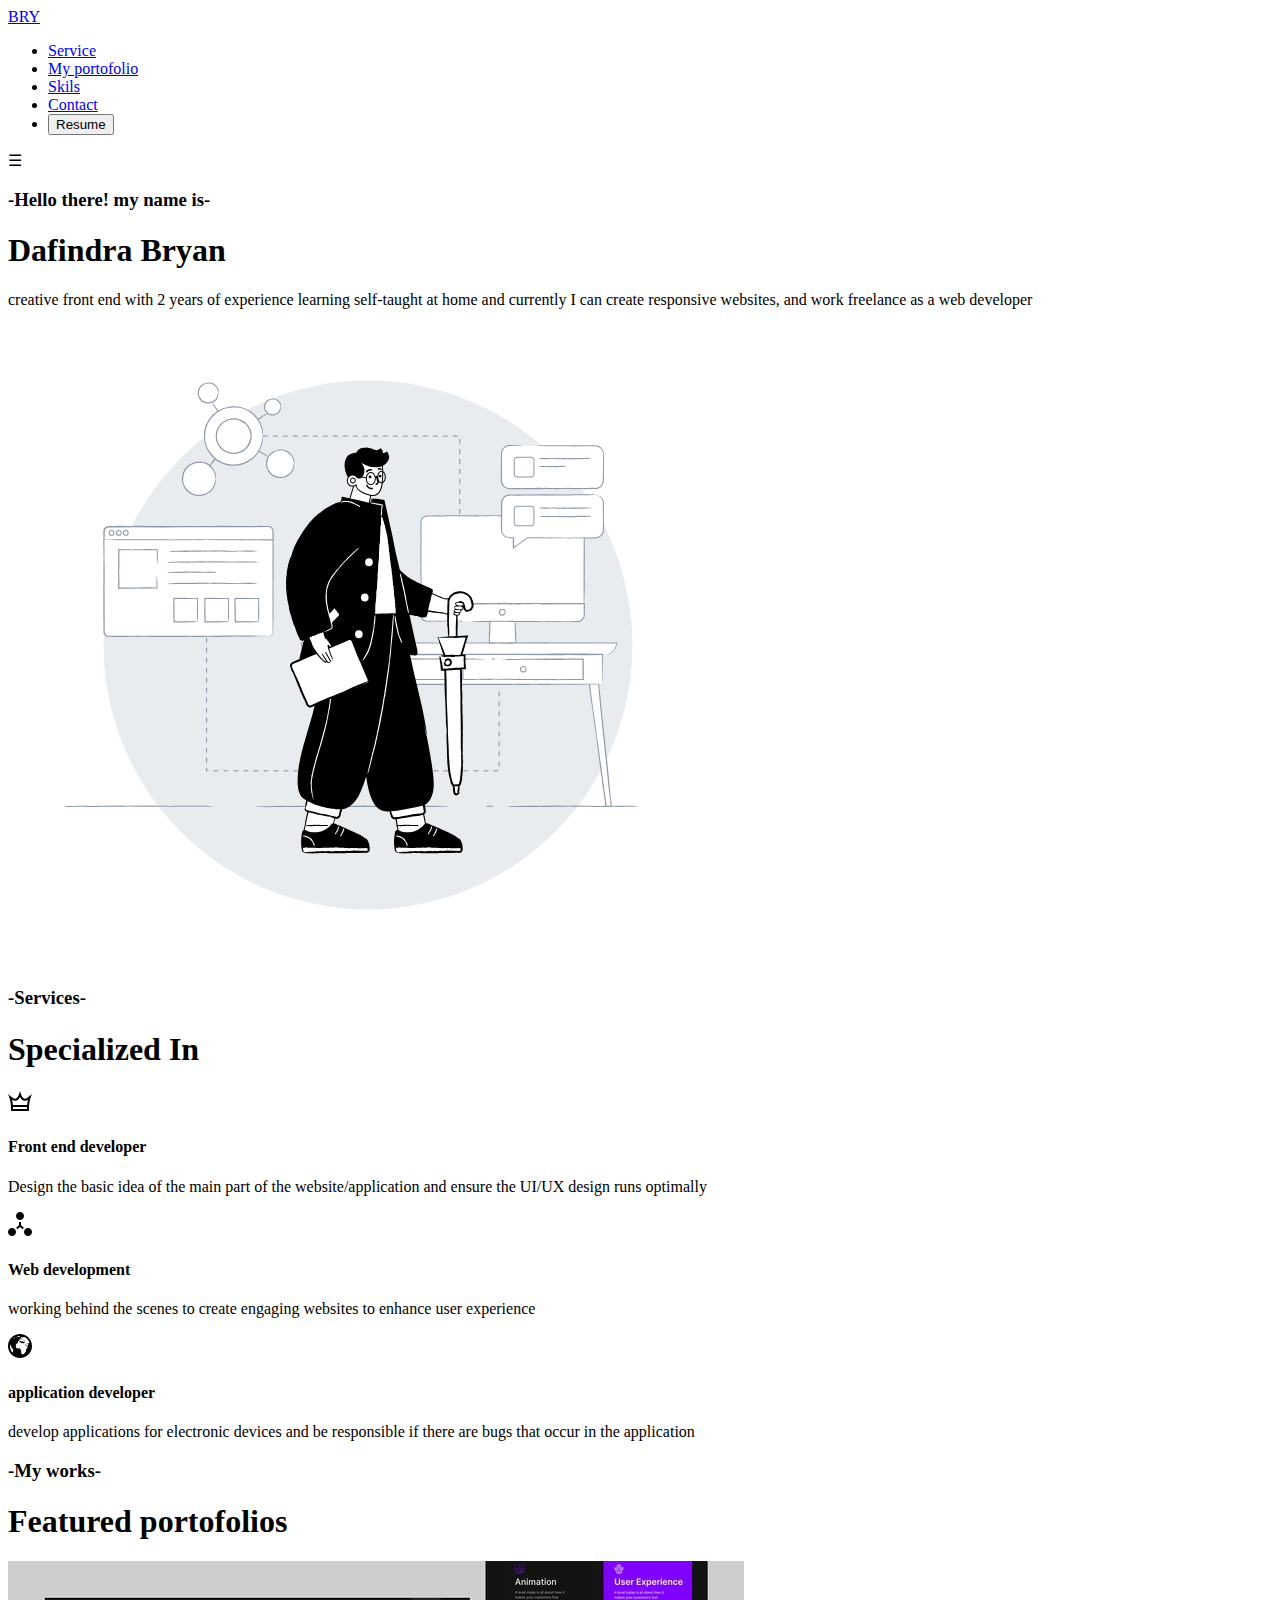
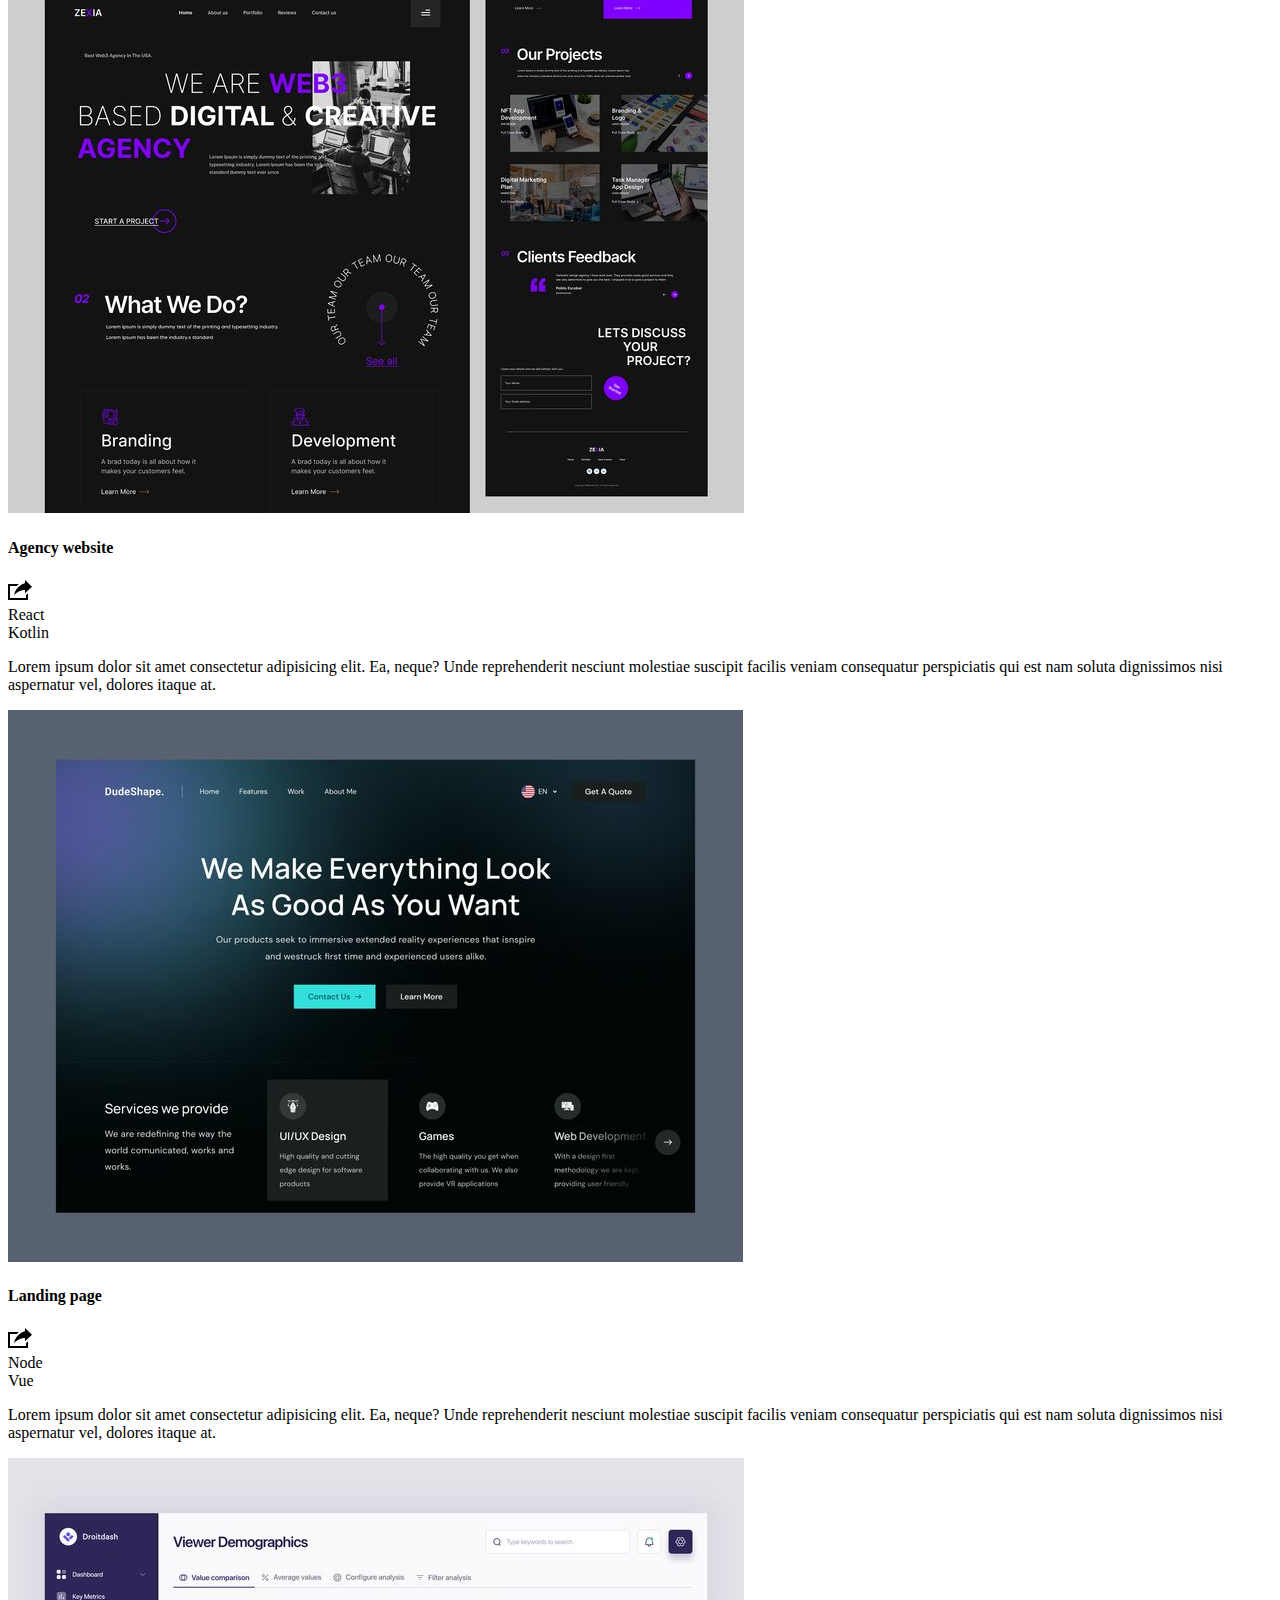
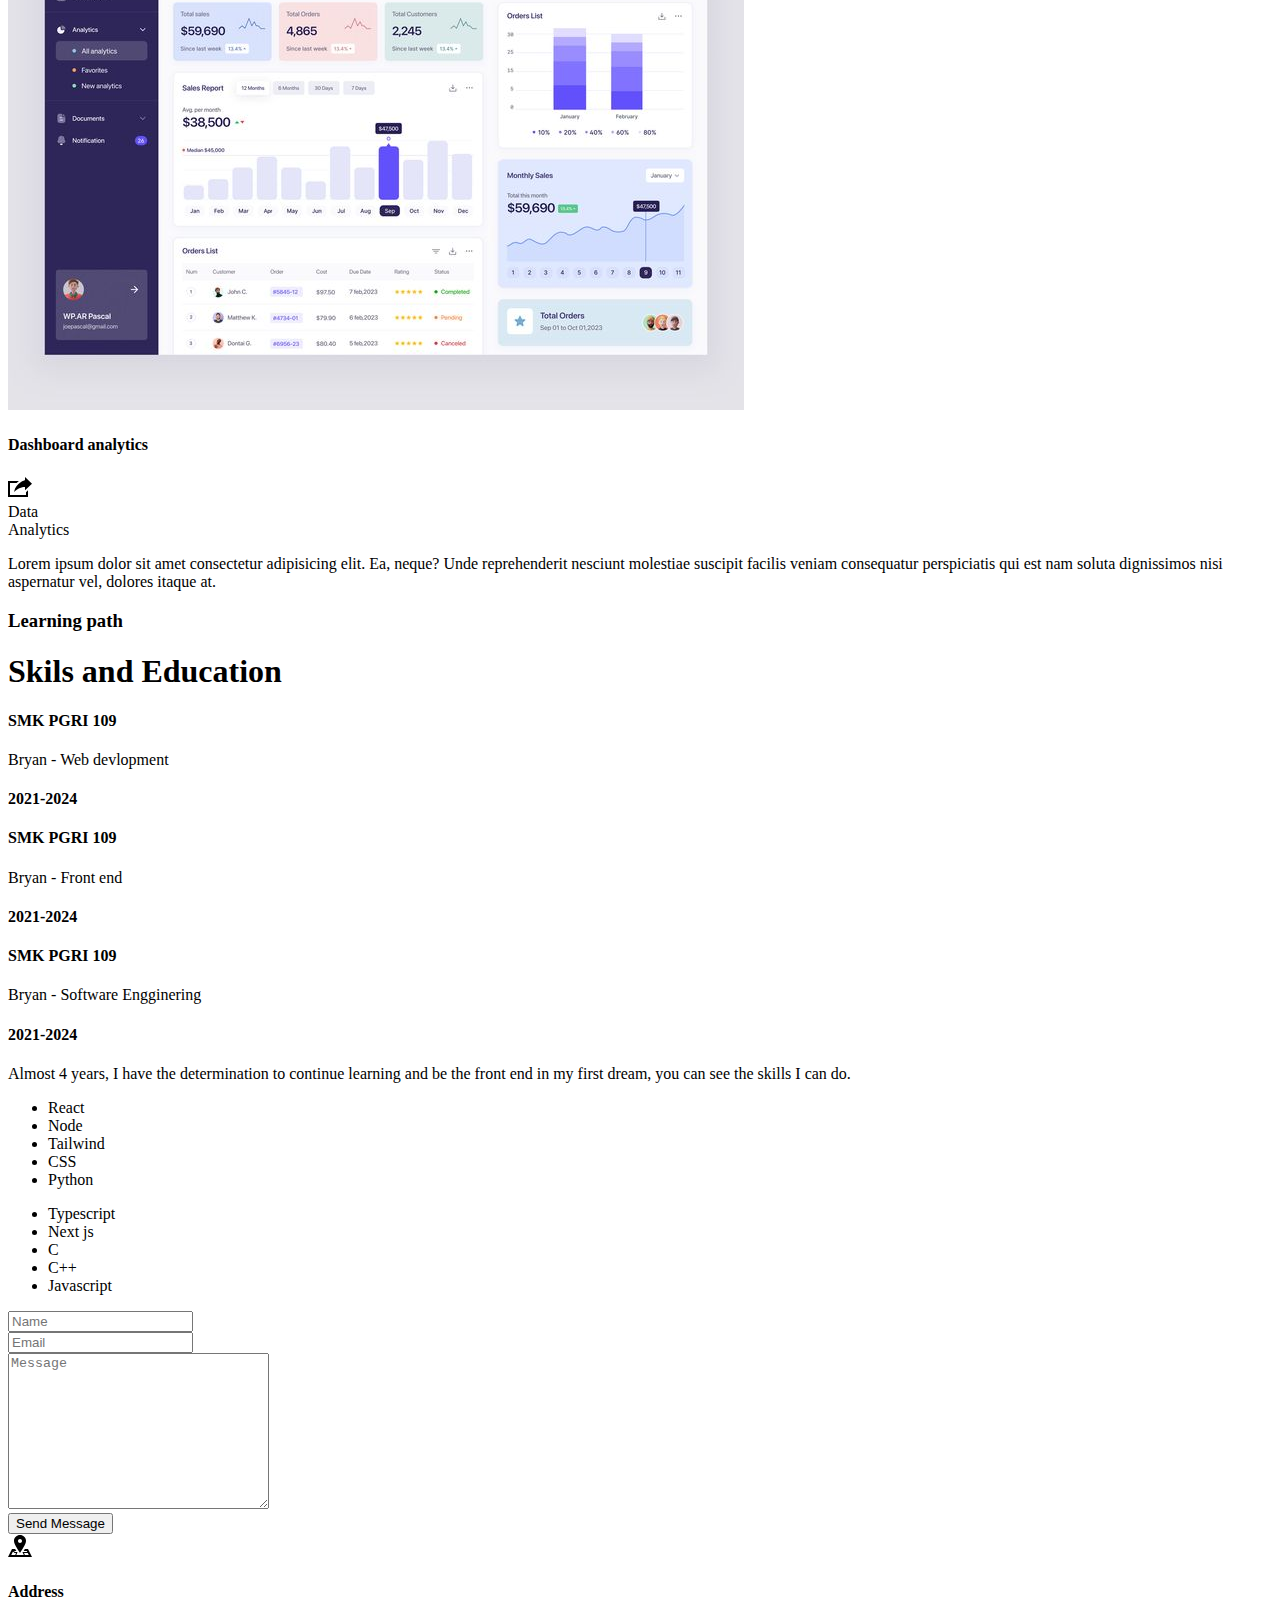
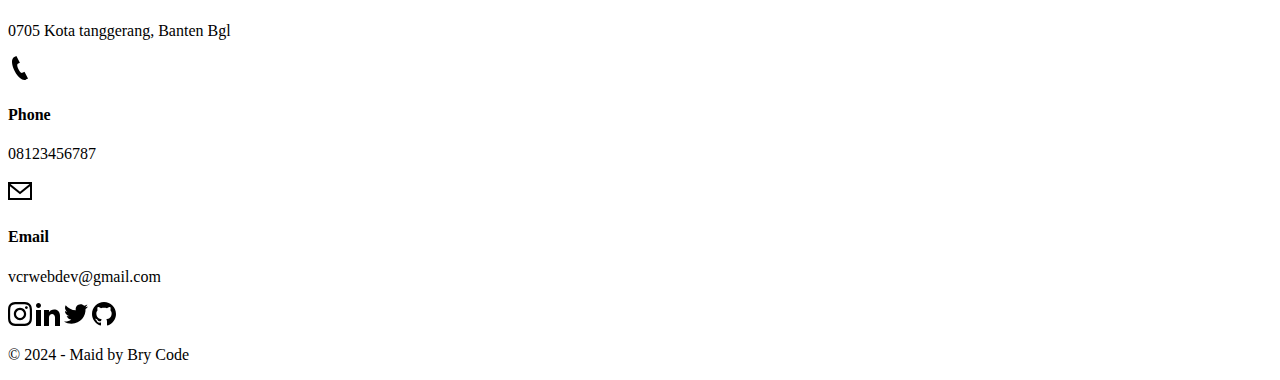
==== index.html @ 1ed0a65a "first commit" ====
<!DOCTYPE html>
<html lang="en">
<head>
    <meta charset="UTF-8">
    <meta name="viewport" content="width=device-width, initial-scale=1.0">
    <link rel="stylesheet" href="styles/style.css" />
    <link rel="stylesheet" href="styles/responsive.css" />
    <title>Bryan - Web developer</title>
</head>
<body>
    <!-- header -->
        <header>
            <div class="main-container">
                <div class="nav">
                    <div class="logo">
                        <a href="/">BRY</a>
                    </div>
                    <nav>
                        <ul>
                            <li><a href="#services">Service</a></li>
                            <li><a href="#portofolios">My portofolio</a></li>
                            <li><a href="#skils">Skils</a></li>
                            <li><a href="#contact">Contact</a></li>
                            <li><a href="/resume.pdf" target="_blank">
                                <button class="btn">
                                    Resume
                                </button>
                            </a></li>
                        </ul>
                    </nav>
                    <div class="burger">
                        <div>
                            &#9776;
                        </div>
                    </div>
                </div>
                <section id="hero">
                    <div class="hero-left">
                        <h3 class="pre-title">-Hello there! my name is-</h3>
                        <h1 class="hero-name">Dafindra <span>Bryan</span></h1>
                        <p>
                         creative front end with 2 years of experience learning self-taught at home and currently I can create responsive websites, and work freelance as a web developer
                        </p>
                    </div>
                    <div class="hero-right">
                        <img src="/Portoasett/hero.svg" alt="person standing"/>
                    </div>
                </section>
            </div>
        </header>
    <!-- end header -->

    <section id="services">
        <div class="services main-container">
            <h3 class="pre-title">-Services-</h3>
            <h1 class="section-title services-title">Specialized In</h1>
            <div class="grid-3">
                <!-- services -->
                <div class="service desig">
                    <div class="service-icon">
                        <svg xmlns="http://www.w3.org/2000/svg" width="24" height="24" viewBox="0 0 24 24"><path d="M24 5c-3.923 3.265-5.623 4.716-7.15 4.716-2.44 0-3.681-3.675-4.85-7.716-1.165 4.028-2.41 7.715-4.853 7.715-1.513 0-3.168-1.404-7.147-4.715 3.321 7.018 3 14.292 3 17h18c0-1.718-.478-9.65 3-17zm-16.853 6.715c2.295 0 3.787-1.64 4.853-3.761 1.064 2.122 2.556 3.762 4.85 3.762 1.121 0 2.188-.43 3.126-1.042-.432 1.907-.68 3.72-.82 5.326h-14.322c-.138-1.617-.38-3.423-.808-5.324.927.607 2 1.039 3.121 1.039zm-2.14 8.285c-.003-.593-.016-1.267-.047-2h14.065c-.032.745-.046 1.422-.047 2h-13.971z"/></svg>
                    </div>
                    <h4>Front end developer</h4>
                    <p>Design the basic idea of ​​the main part of the website/application and ensure the UI/UX design runs optimally</p>
                </div>
                <div class="grid-3">
                    <!-- services -->
                    <div class="service besig">
                        <div class="service-icon">
                            <svg xmlns="http://www.w3.org/2000/svg" width="24" height="24" viewBox="0 0 24 24"><path d="M24 20c0 2.209-1.791 4-4 4s-4-1.791-4-4 1.791-4 4-4 4 1.791 4 4zm-20-4c-2.209 0-4 1.791-4 4s1.791 4 4 4 4-1.791 4-4-1.791-4-4-4zm8-16c-2.209 0-4 1.791-4 4s1.791 4 4 4 4-1.791 4-4-1.791-4-4-4zm3.873 15.655l-2.873-2.404v-3.341c-.326.055-.658.09-1 .09s-.674-.035-1-.09v3.341l-2.873 2.404c.484.46.892 1 1.201 1.598l2.672-2.253 2.672 2.253c.309-.598.717-1.137 1.201-1.598z"/></svg>
                        </div>
                        <h4>Web development</h4>
                        <p>working behind the scenes to create engaging websites to enhance user experience</p>
                    </div>
                    <div class="grid-3">
                        <!-- services -->
                        <div class="service vesig">
                            <div class="service-icon">
                               <svg xmlns="http://www.w3.org/2000/svg" width="24" height="24" viewBox="0 0 24 24"><path d="M12 0c-6.627 0-12 5.373-12 12s5.373 12 12 12 12-5.373 12-12-5.373-12-12-12zm9.567 9.098c-.059-.058-.127-.108-.206-.138-.258-.101-1.35.603-1.515.256-.108-.231-.327.148-.578.008-.121-.067-.459-.52-.611-.465-.312.112.479.974.694 1.087.203-.154.86-.469 1.002-.039.271.812-.745 1.702-1.264 2.171-.775.702-.63-.454-1.159-.86-.277-.213-.274-.667-.555-.824-.125-.071-.7-.732-.694-.821l-.017.167c-.095.072-.297-.27-.319-.325 0 .298.485.772.646 1.011.273.409.42 1.005.756 1.339.179.18.866.923 1.045.908l.921-.437c.649.154-1.531 3.237-1.738 3.619-.171.321.139 1.112.114 1.49-.029.437-.374.579-.7.817-.35.255-.268.752-.562.934-.521.321-.897 1.366-1.639 1.361-.219-.001-1.151.364-1.273.007-.095-.258-.223-.455-.356-.71-.131-.25-.015-.51-.175-.731-.11-.154-.479-.502-.513-.684-.002-.157.118-.632.283-.715.231-.118.044-.462.016-.663-.048-.357-.27-.652-.535-.859-.393-.302-.189-.542-.098-.974 0-.206-.126-.476-.402-.396-.57.166-.396-.445-.812-.417-.299.021-.543.211-.821.295-.349.104-.707-.083-1.053-.126-1.421-.179-1.885-1.804-1.514-2.976.037-.192-.115-.547-.048-.696.159-.352.485-.752.768-1.021.16-.152.365-.113.553-.231.29-.182.294-.558.578-.789.404-.328.956-.321 1.482-.392.281-.037 1.35-.268 1.518-.06 0 .039.193.611-.019.578.438.023 1.061.756 1.476.585.213-.089.135-.744.573-.427.265.19 1.45.275 1.696.07.152-.125.236-.939.053-1.031.117.116-.618.125-.686.099-.122-.044-.235.115-.43.025.117.055-.651-.358-.22-.674-.181.132-.349-.037-.544.109-.135.109.062.181-.13.277-.305.155-.535-.53-.649-.607-.118-.077-1.024-.713-.777-.298l.797.793c-.04.026-.209-.289-.209-.059.053-.136.02.585-.105.35-.056-.09.091-.14.006-.271 0-.085-.23-.169-.275-.228-.126-.157-.462-.502-.644-.585-.05-.024-.771.088-.832.111-.071.099-.131.203-.181.314-.149.055-.29.127-.423.216l-.159.356c-.068.061-.772.294-.776.303.03-.076-.492-.172-.457-.324.038-.167.215-.687.169-.877-.048-.199 1.085.287 1.158-.238.029-.227.047-.492-.316-.531.069.008.702-.249.807-.364.148-.169.486-.447.731-.447.286 0 .225-.417.356-.622.133.053-.071.38.088.512-.01-.104.45.057.494.033.105-.056.691-.023.601-.299-.101-.28.052-.197.183-.255-.02.008.248-.458.363-.456-.104-.089-.398.112-.516.103-.308-.024-.177-.525-.061-.672.09-.116-.246-.258-.25-.036-.006.332-.314.633-.243 1.075.109.666-.743-.161-.816-.115-.283.172-.515-.216-.368-.449.149-.238.51-.226.659-.48.104-.179.227-.389.388-.524.541-.454.689-.091 1.229-.042.526.048.178.125.105.327-.07.192.289.261.413.1.071-.092.232-.326.301-.499.07-.175.578-.2.527-.365 2.72 1.148 4.827 3.465 5.694 6.318zm-11.113-3.779l.068-.087.073-.019c.042-.034.086-.118.151-.104.043.009.146.095.111.148-.037.054-.066-.049-.081.101-.018.169-.188.167-.313.222-.087.037-.175-.018-.09-.104l.088-.108-.007-.049zm.442.245c.046-.045.138-.008.151-.094.014-.084.078-.178-.008-.335-.022-.042.116-.082.051-.137l-.109.032s.155-.668.364-.366l-.089.103c.135.134.172.47.215.687.127.066.324.078.098.192.117-.02-.618.314-.715.178-.072-.083.317-.139.307-.173-.004-.011-.317-.02-.265-.087zm1.43-3.547l-.356.326c-.36.298-1.28.883-1.793.705-.524-.18-1.647.667-1.826.673-.067.003.002-.641.36-.689-.141.021.993-.575 1.185-.805.678-.146 1.381-.227 2.104-.227l.326.017zm-5.086 1.19c.07.082.278.092-.026.288-.183.11-.377.809-.548.809-.51.223-.542-.439-1.109.413-.078.115-.395.158-.644.236.685-.688 1.468-1.279 2.327-1.746zm-5.24 8.793c0-.541.055-1.068.139-1.586l.292.185c.113.135.113.719.169.911.139.482.484.751.748 1.19.155.261.414.923.332 1.197.109-.179 1.081.824 1.259 1.033.418.492.74 1.088.061 1.574-.219.158.334 1.14.049 1.382l-.365.094c-.225.138-.235.397-.166.631-1.562-1.765-2.518-4.076-2.518-6.611zm14.347-5.823c.083-.01-.107.167-.107.167.033.256.222.396.581.527.437.157.038.455-.213.385-.139-.039-.854-.255-.879.025 0 .167-.679.001-.573-.175.073-.119.05-.387.186-.562.193-.255.38-.116.386.032-.001.394.398-.373.619-.399z"/></svg>
                            </div>
                            <h4>application developer</h4>
                            <p>develop applications for electronic devices and be responsible if there are bugs that occur in the application</p>
                        </div>
                    </div>
                </div>
            </div>
        </div>  
        </div>
    </section>
    <!-- end of service -->
    <!-- portofolio -->
            <section id="portofolios">
                <div class="portofolios main-container">
                    <h3 class="pre-title">-My works-</h3>
                    <h1 class="section-title">Featured portofolios</h1>

                    <div class="grid-3">
                        <!-- porto1 -->
                        <div class="portofolio">
                            <div class="portofolio-cover">
                                <img src="/Portoasett/Web3 Digital Agency.jpeg" alt="portofolio1">
                            </div>

                            <div class="portofolio-info">
                                <div class="portofolio-title">
                                    <h4>Agency website</h4>
                                    <a href="/" class="portofolio-link"><svg xmlns="http://www.w3.org/2000/svg" width="24" height="24" viewBox="0 0 24 24"><path d="M6 17c2.269-9.881 11-11.667 11-11.667v-3.333l7 6.637-7 6.696v-3.333s-6.17-.171-11 5zm12 .145v2.855h-16v-12h6.598c.768-.787 1.561-1.449 2.339-2h-10.937v16h20v-6.769l-2 1.914z"/></svg></a>
                                </div>
                                <div class="portofolio-tags">
                                    <div>React</div>
                                    <div>Kotlin</div>
                                </div>
                                <p>
                                    Lorem ipsum dolor sit amet consectetur adipisicing elit. Ea, neque? Unde reprehenderit nesciunt molestiae suscipit facilis veniam consequatur perspiciatis qui est nam soluta dignissimos nisi aspernatur vel, dolores itaque at.
                                </p>
                            </div>
                        </div>
                        <!-- porto2 -->
                        <div class="portofolio">
                            <div class="portofolio-cover">
                                <img src="/Portoasett/Agency Portfolio Landing Page Concept.jpeg" alt="portofolio2">
                            </div>

                            <div class="portofolio-info">
                                <div class="portofolio-title">
                                    <h4>Landing page</h4>
                                    <a href="/" class="portofolio-link"><svg xmlns="http://www.w3.org/2000/svg" width="24" height="24" viewBox="0 0 24 24"><path d="M6 17c2.269-9.881 11-11.667 11-11.667v-3.333l7 6.637-7 6.696v-3.333s-6.17-.171-11 5zm12 .145v2.855h-16v-12h6.598c.768-.787 1.561-1.449 2.339-2h-10.937v16h20v-6.769l-2 1.914z"/></svg></a>
                                </div>
                                <div class="portofolio-tags">
                                    <div>Node</div>
                                    <div>Vue</div>
                                </div>
                                <p>
                                    Lorem ipsum dolor sit amet consectetur adipisicing elit. Ea, neque? Unde reprehenderit nesciunt molestiae suscipit facilis veniam consequatur perspiciatis qui est nam soluta dignissimos nisi aspernatur vel, dolores itaque at.
                                </p>
                            </div>
                        </div>
                        <!-- porto3 -->
                        <div class="portofolio">
                            <div class="portofolio-cover">
                                <img src="/Portoasett/Data Analysis Dashboard Design.jpeg" alt="portofolio3">
                            </div>

                            <div class="portofolio-info">
                                <div class="portofolio-title">
                                    <h4>Dashboard analytics</h4>
                                    <a href="/" class="portofolio-link"><svg xmlns="http://www.w3.org/2000/svg" width="24" height="24" viewBox="0 0 24 24"><path d="M6 17c2.269-9.881 11-11.667 11-11.667v-3.333l7 6.637-7 6.696v-3.333s-6.17-.171-11 5zm12 .145v2.855h-16v-12h6.598c.768-.787 1.561-1.449 2.339-2h-10.937v16h20v-6.769l-2 1.914z"/></svg></a>
                                </div>
                                <div class="portofolio-tags">
                                    <div>Data</div>
                                    <div>Analytics</div>
                                </div>
                                <p>
                                    Lorem ipsum dolor sit amet consectetur adipisicing elit. Ea, neque? Unde reprehenderit nesciunt molestiae suscipit facilis veniam consequatur perspiciatis qui est nam soluta dignissimos nisi aspernatur vel, dolores itaque at.
                                </p>
                            </div>
                        </div>
                    </div>
                </div>
            </section>
    <!-- end of portofolio -->

    <!-- skills and educ -->
            <section id="skils">
                <div class="skils main-container">
                    <h3 class="pre-title">
                        Learning path
                    </h3>
                    <h1 class="section-title">Skils and Education</h1>

                    <div class="skils-grid">
                        <div class="skils-left">
                            <div class="education">
                                <div class="line">
                                    <div></div>
                                </div>

                                <div class="education-info">
                                    <h4 class="education-title">SMK PGRI 109</h4>
                                    <p>Bryan - Web devlopment</p>
                                    <h4 class="education-years">2021-2024</h4>
                                </div>
                            </div>
                            <div class="education">
                                <div class="line">
                                    <div></div>
                                </div>

                                <div class="education-info">
                                    <h4 class="education-title">SMK PGRI 109</h4>
                                    <p>Bryan - Front end</p>
                                    <h4 class="education-years">2021-2024</h4>
                                </div>
                            </div>
                            <div class="education">
                                <div class="line">
                                    <div></div>
                                </div>

                                <div class="education-info">
                                    <h4 class="education-title">SMK PGRI 109</h4>
                                    <p>Bryan - Software Engginering</p>
                                    <h4 class="education-years">2021-2024</h4>
                                </div>
                            </div>
                        </div>
                            <div class="skils-right">
                                <p>Almost 4 years, I have the determination to continue learning and be the front end in my first dream, you can see the skills I can do.</p>
                            </div>
                            <div class="skils-list">
                                <ul>
                                    <li>React</li>
                                    <li>Node</li>
                                    <li>Tailwind</li>
                                    <li>CSS</li>
                                    <li>Python</li>
                                </ul>

                                <ul>
                                    <li>Typescript</li>
                                    <li>Next js</li>
                                    <li>C</li>
                                    <li>C++</li>
                                    <li>Javascript</li>
                                </ul>
                            </div>
                    </div> 
                </div>
            </section>
    <!-- end skils and educ -->

    <!-- Contact -->
        <section id="contact">
            <div class="contact main-container">
                <div class="contact-left">
                    <form class="contact-form" action="https://formspree.io/f/xayrkodg" method="POST">
                        <div>
                            <input type="text" placeholder="Name" name="name">
                        </div>
                        <div>
                            <input type="email" placeholder="Email" name="email">
                        </div>
                        <div>
                            <textarea name="message" id="message" placeholder="Message" cols="30" rows="10"></textarea>
                        </div>
                        <div>
                            <button class="btn-sumbit">Send Message</button>
                        </div>
                    </form>
                </div>
                <div class="contact-right">
                    <div class="contact-item">
                        <!-- CONTACT 1 -->
                        <div class="contact-item-icon">
                            <svg xmlns="http://www.w3.org/2000/svg" width="24" height="24" viewBox="0 0 24 24"><path d="M12 1c-3.148 0-6 2.553-6 5.702 0 3.148 2.602 6.907 6 12.298 3.398-5.391 6-9.15 6-12.298 0-3.149-2.851-5.702-6-5.702zm0 8c-1.105 0-2-.895-2-2s.895-2 2-2 2 .895 2 2-.895 2-2 2zm8 6h-3.135c-.385.641-.798 1.309-1.232 2h3.131l.5 1h-4.264l-.344.544-.289.456h.558l.858 2h-7.488l.858-2h.479l-.289-.456-.343-.544h-2.042l-1.011-1h2.42c-.435-.691-.848-1.359-1.232-2h-3.135l-4 8h24l-4-8zm-12.794 6h-3.97l1.764-3.528 1.516 1.528h1.549l-.859 2zm8.808-2h3.75l1 2h-3.892l-.858-2z"/></svg>
                        </div>
                        <div class="contact-item-detail">
                            <h4>Address</h4>
                            <p>0705 Kota tanggerang, Banten Bgl</p>
                        </div>
                    </div>
                    <div class="contact-item">
                        <!-- CONTACT 2 -->
                        <div class="contact-item-icon">
                            <svg xmlns="http://www.w3.org/2000/svg" width="24" height="24" viewBox="0 0 24 24"><path d="M20 22.621l-3.521-6.795c-.008.004-1.974.97-2.064 1.011-2.24 1.086-6.799-7.82-4.609-8.994l2.083-1.026-3.493-6.817-2.106 1.039c-7.202 3.755 4.233 25.982 11.6 22.615.121-.055 2.102-1.029 2.11-1.033z"/></svg>
                        </div>
                        <div class="contact-item-detail">
                            <h4>Phone</h4>
                            <p>08123456787</p>
                        </div>
                    </div>
                    <div class="contact-item">
                        <div class="contact-item-icon">
                            <!-- CONTACT 3 -->
                            <svg xmlns="http://www.w3.org/2000/svg" width="24" height="24" viewBox="0 0 24 24"><path d="M0 3v18h24v-18h-24zm21.518 2l-9.518 7.713-9.518-7.713h19.036zm-19.518 14v-11.817l10 8.104 10-8.104v11.817h-20z"/></svg>
                        </div>
                        <div class="contact-item-detail">
                            <h4>Email</h4>
                            <p>vcrwebdev@gmail.com</p>
                        </div>
                    </div>
                </div>
            </div>
        </section>
    <!-- end of contact -->

    <!-- Footer -->
    <footer>
        <div class="footer-icons">
            <a href=""><svg xmlns="http://www.w3.org/2000/svg" width="24" height="24" viewBox="0 0 24 24"><path d="M12 2.163c3.204 0 3.584.012 4.85.07 3.252.148 4.771 1.691 4.919 4.919.058 1.265.069 1.645.069 4.849 0 3.205-.012 3.584-.069 4.849-.149 3.225-1.664 4.771-4.919 4.919-1.266.058-1.644.07-4.85.07-3.204 0-3.584-.012-4.849-.07-3.26-.149-4.771-1.699-4.919-4.92-.058-1.265-.07-1.644-.07-4.849 0-3.204.013-3.583.07-4.849.149-3.227 1.664-4.771 4.919-4.919 1.266-.057 1.645-.069 4.849-.069zm0-2.163c-3.259 0-3.667.014-4.947.072-4.358.2-6.78 2.618-6.98 6.98-.059 1.281-.073 1.689-.073 4.948 0 3.259.014 3.668.072 4.948.2 4.358 2.618 6.78 6.98 6.98 1.281.058 1.689.072 4.948.072 3.259 0 3.668-.014 4.948-.072 4.354-.2 6.782-2.618 6.979-6.98.059-1.28.073-1.689.073-4.948 0-3.259-.014-3.667-.072-4.947-.196-4.354-2.617-6.78-6.979-6.98-1.281-.059-1.69-.073-4.949-.073zm0 5.838c-3.403 0-6.162 2.759-6.162 6.162s2.759 6.163 6.162 6.163 6.162-2.759 6.162-6.163c0-3.403-2.759-6.162-6.162-6.162zm0 10.162c-2.209 0-4-1.79-4-4 0-2.209 1.791-4 4-4s4 1.791 4 4c0 2.21-1.791 4-4 4zm6.406-11.845c-.796 0-1.441.645-1.441 1.44s.645 1.44 1.441 1.44c.795 0 1.439-.645 1.439-1.44s-.644-1.44-1.439-1.44z"/></svg></a>
            <a href=""><svg xmlns="http://www.w3.org/2000/svg" width="24" height="24" viewBox="0 0 24 24"><path d="M4.98 3.5c0 1.381-1.11 2.5-2.48 2.5s-2.48-1.119-2.48-2.5c0-1.38 1.11-2.5 2.48-2.5s2.48 1.12 2.48 2.5zm.02 4.5h-5v16h5v-16zm7.982 0h-4.968v16h4.969v-8.399c0-4.67 6.029-5.052 6.029 0v8.399h4.988v-10.131c0-7.88-8.922-7.593-11.018-3.714v-2.155z"/></svg></a>
            <a href=""><svg xmlns="http://www.w3.org/2000/svg" width="24" height="24" viewBox="0 0 24 24"><path d="M24 4.557c-.883.392-1.832.656-2.828.775 1.017-.609 1.798-1.574 2.165-2.724-.951.564-2.005.974-3.127 1.195-.897-.957-2.178-1.555-3.594-1.555-3.179 0-5.515 2.966-4.797 6.045-4.091-.205-7.719-2.165-10.148-5.144-1.29 2.213-.669 5.108 1.523 6.574-.806-.026-1.566-.247-2.229-.616-.054 2.281 1.581 4.415 3.949 4.89-.693.188-1.452.232-2.224.084.626 1.956 2.444 3.379 4.6 3.419-2.07 1.623-4.678 2.348-7.29 2.04 2.179 1.397 4.768 2.212 7.548 2.212 9.142 0 14.307-7.721 13.995-14.646.962-.695 1.797-1.562 2.457-2.549z"/></svg></a>
            <a href=""><svg xmlns="http://www.w3.org/2000/svg" width="24" height="24" viewBox="0 0 24 24"><path d="M12 0c-6.626 0-12 5.373-12 12 0 5.302 3.438 9.8 8.207 11.387.599.111.793-.261.793-.577v-2.234c-3.338.726-4.033-1.416-4.033-1.416-.546-1.387-1.333-1.756-1.333-1.756-1.089-.745.083-.729.083-.729 1.205.084 1.839 1.237 1.839 1.237 1.07 1.834 2.807 1.304 3.492.997.107-.775.418-1.305.762-1.604-2.665-.305-5.467-1.334-5.467-5.931 0-1.311.469-2.381 1.236-3.221-.124-.303-.535-1.524.117-3.176 0 0 1.008-.322 3.301 1.23.957-.266 1.983-.399 3.003-.404 1.02.005 2.047.138 3.006.404 2.291-1.552 3.297-1.23 3.297-1.23.653 1.653.242 2.874.118 3.176.77.84 1.235 1.911 1.235 3.221 0 4.609-2.807 5.624-5.479 5.921.43.372.823 1.102.823 2.222v3.293c0 .319.192.694.801.576 4.765-1.589 8.199-6.086 8.199-11.386 0-6.627-5.373-12-12-12z"/></svg></a>
        </div>
        <p>&#169; 2024 - Maid by Bry Code</p>
    </footer>
    <!-- end of Footer -->

    <script src="scripts/main.js"></script>
</body>
</html>
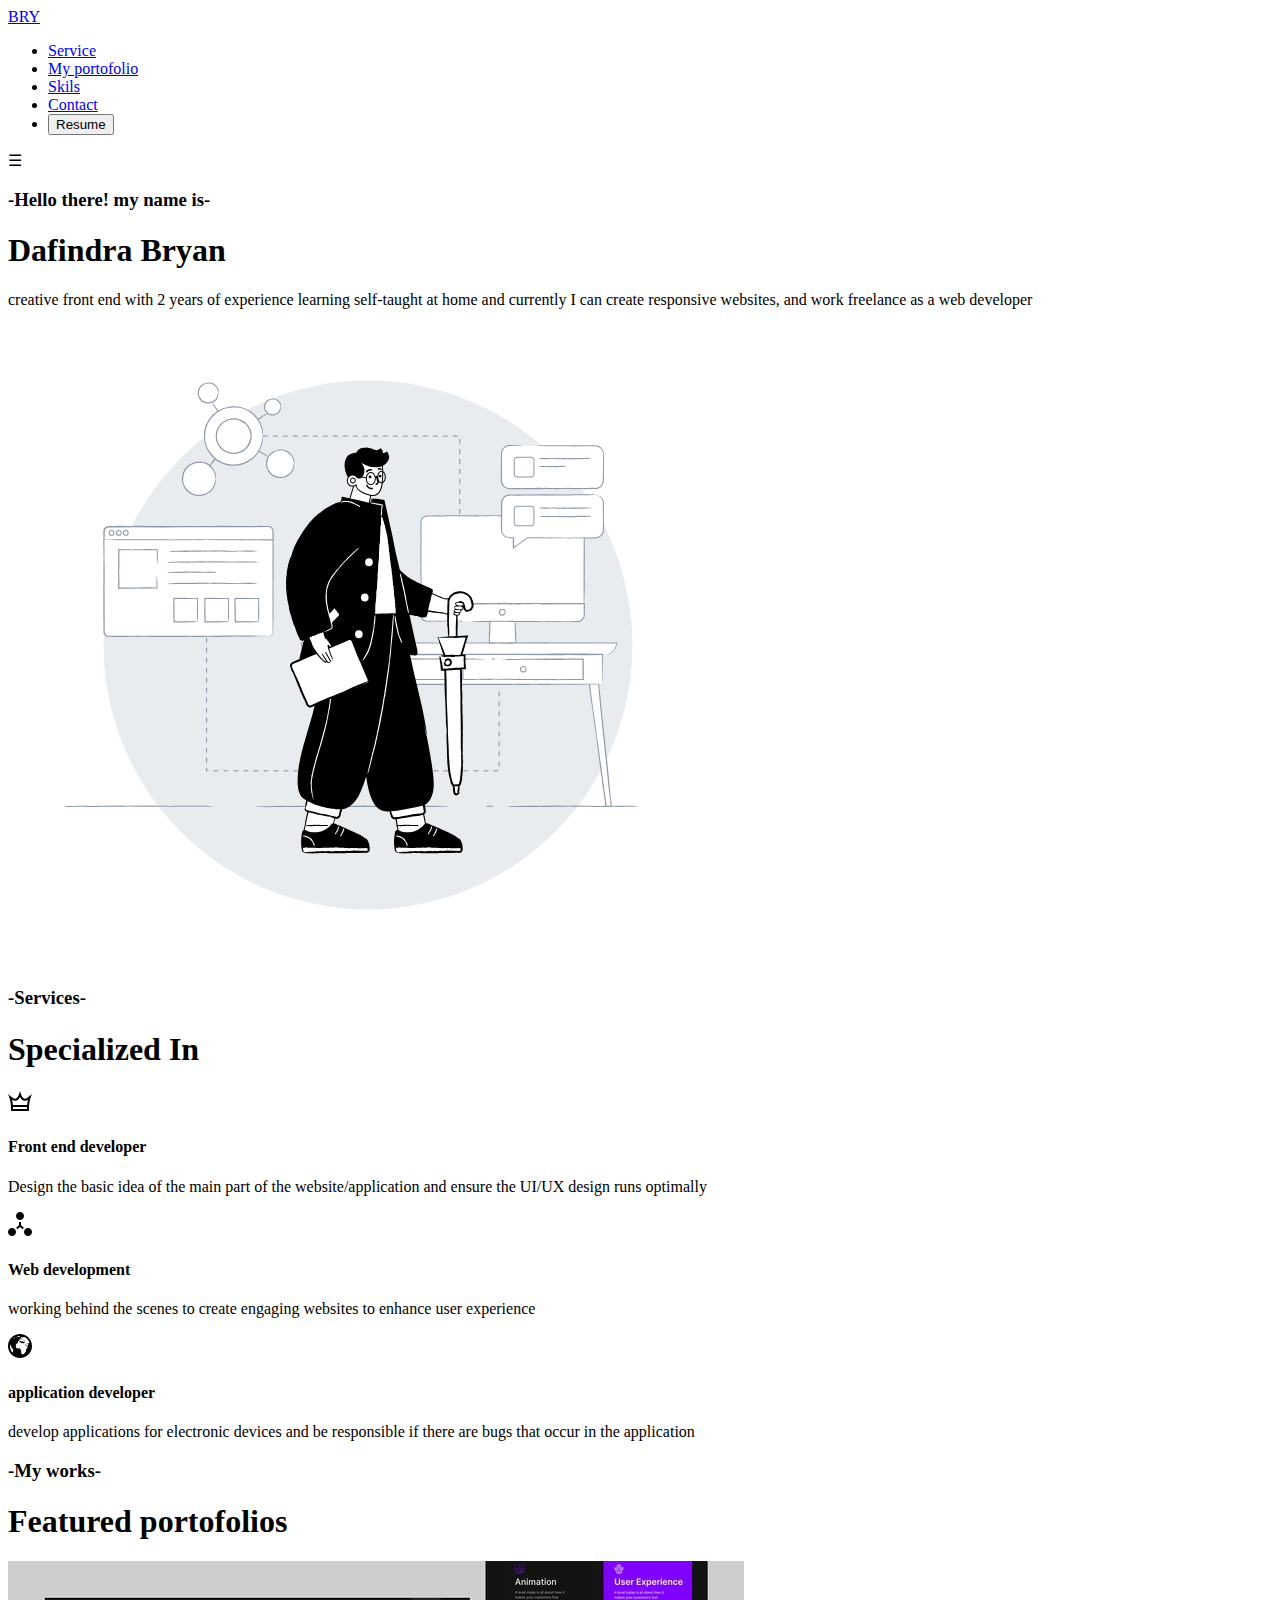
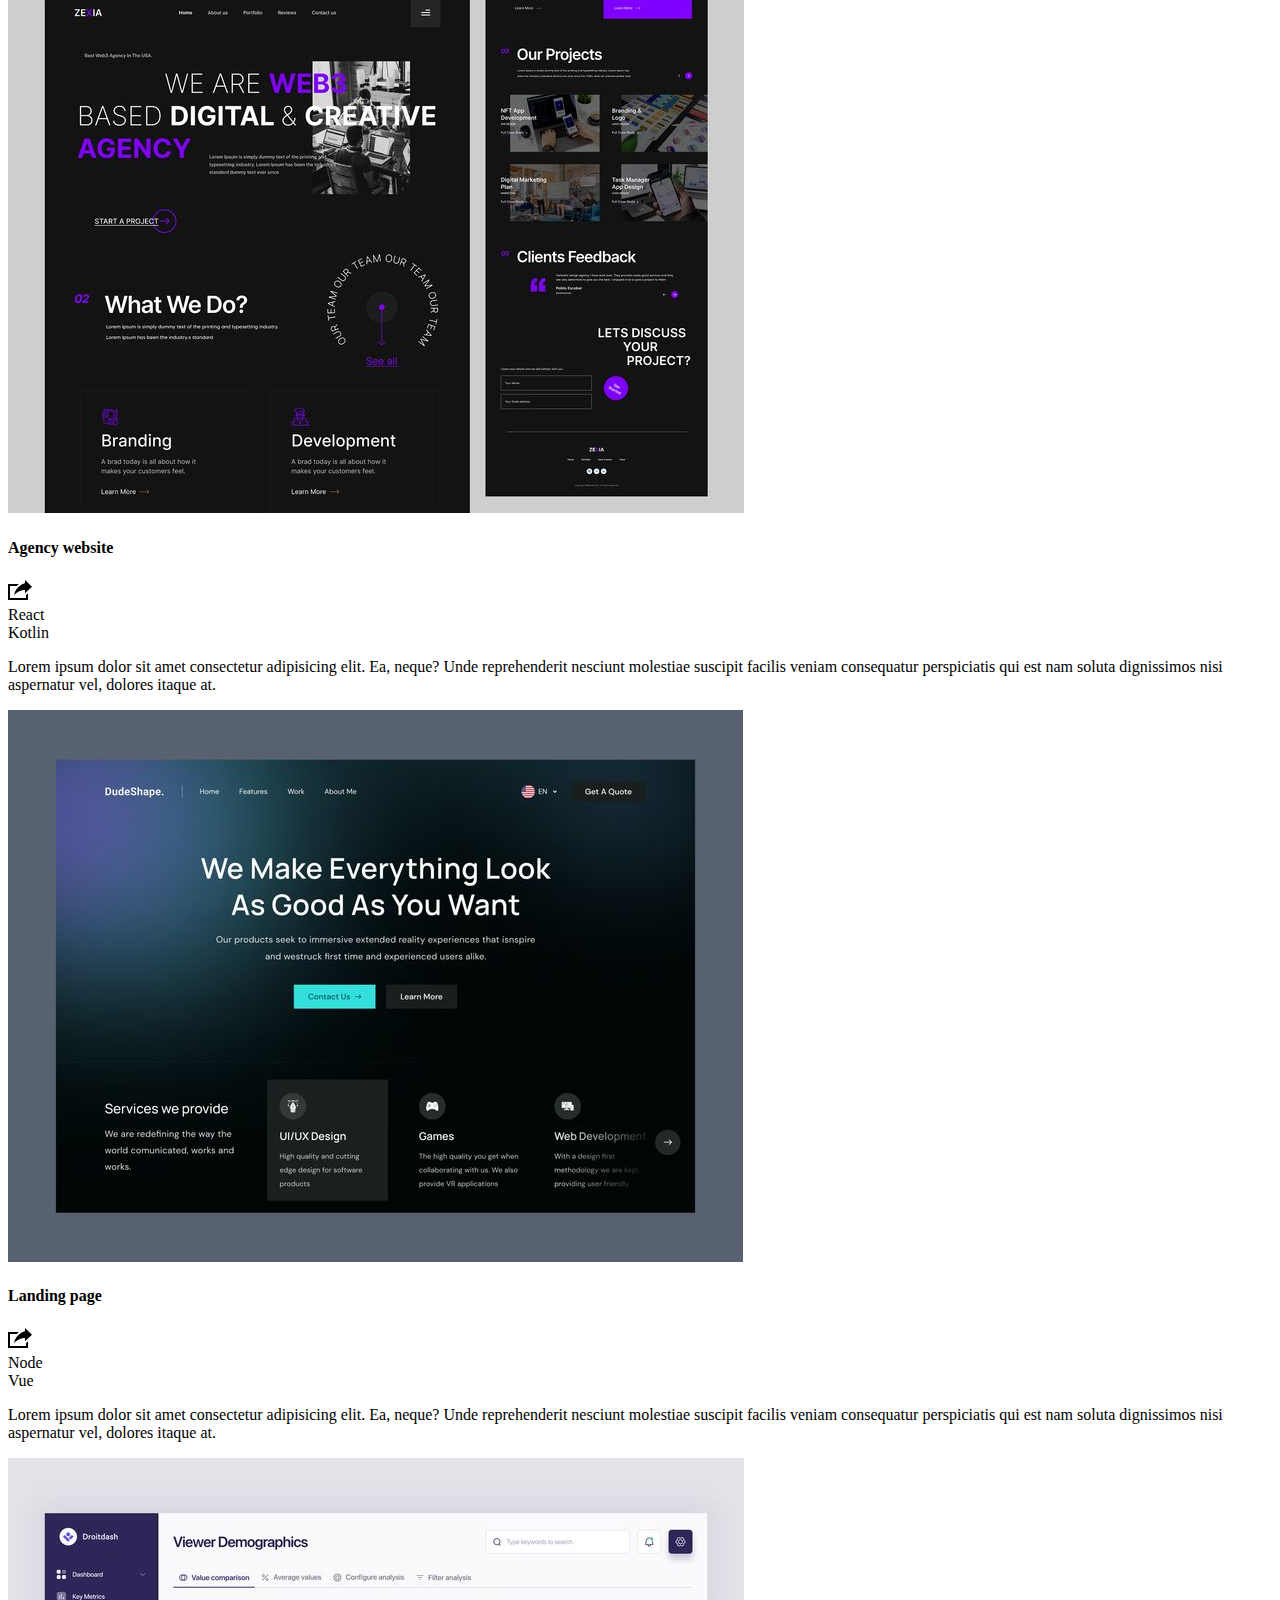
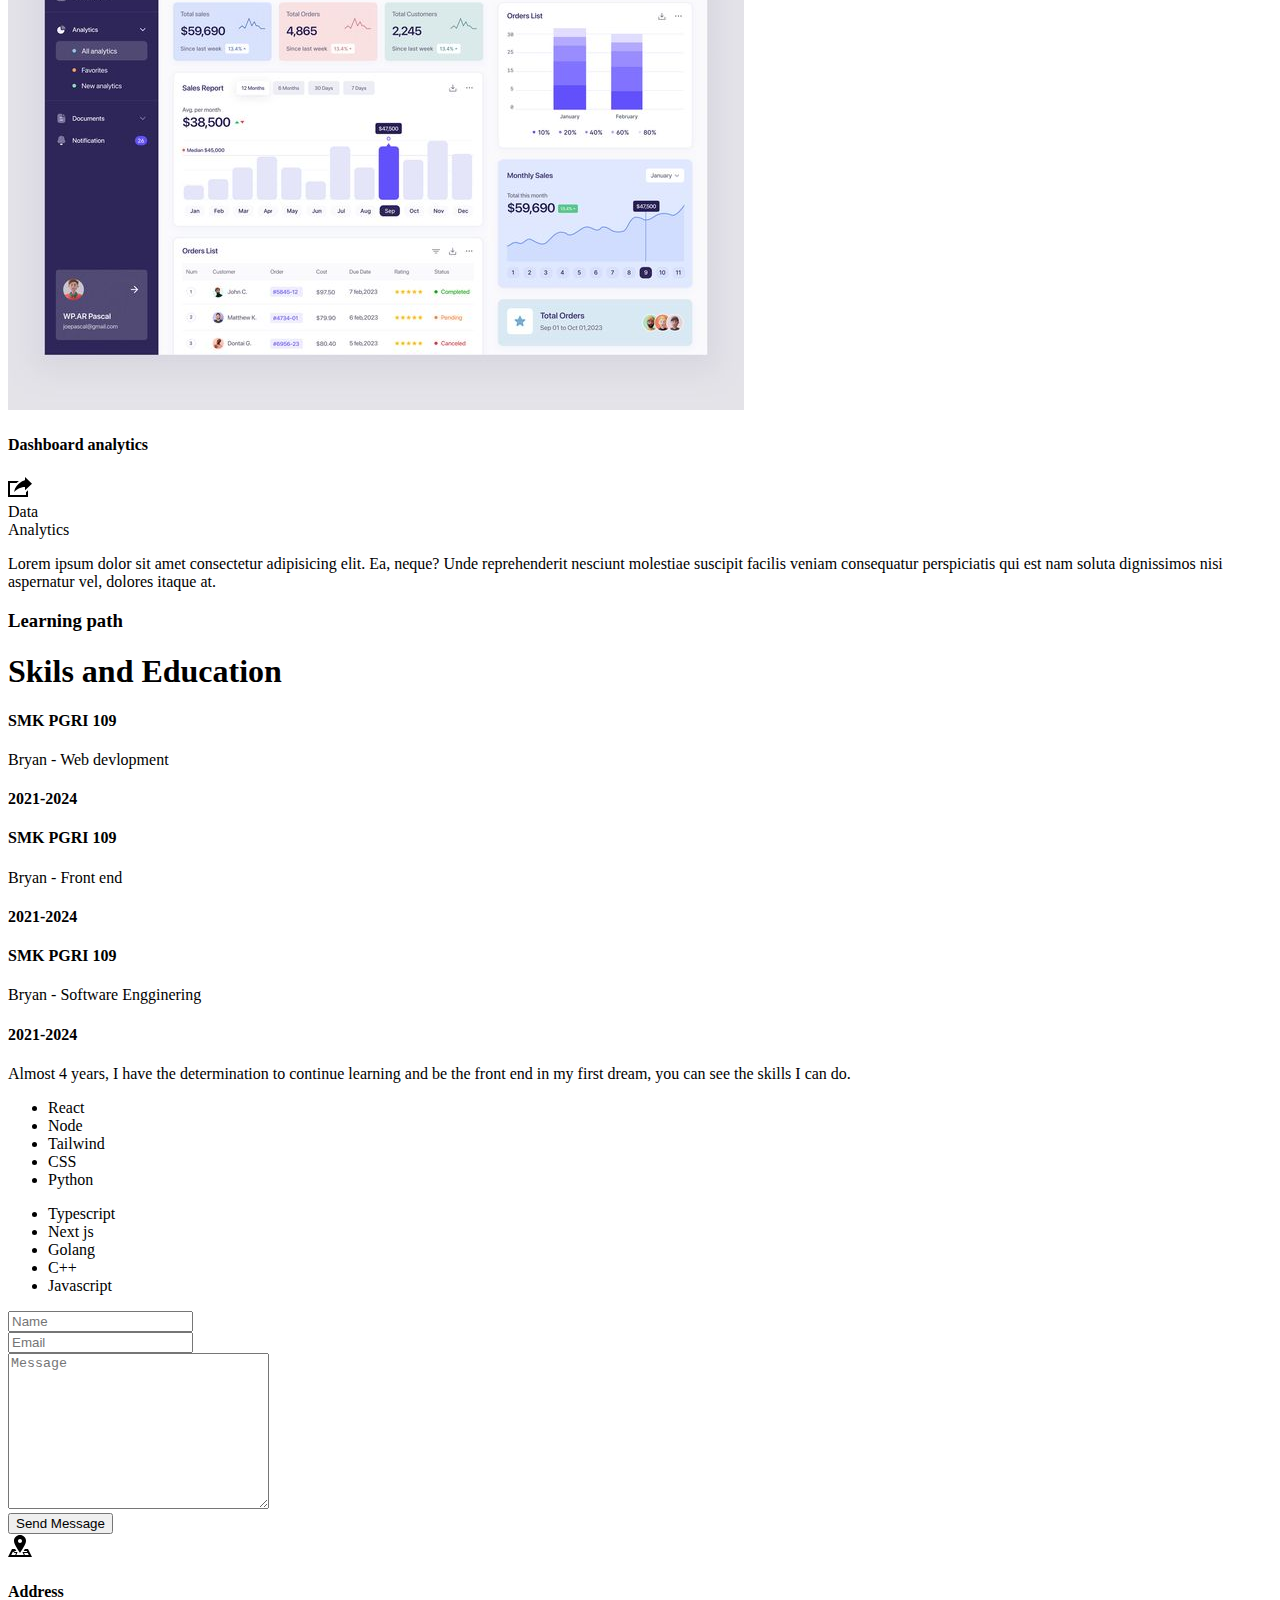
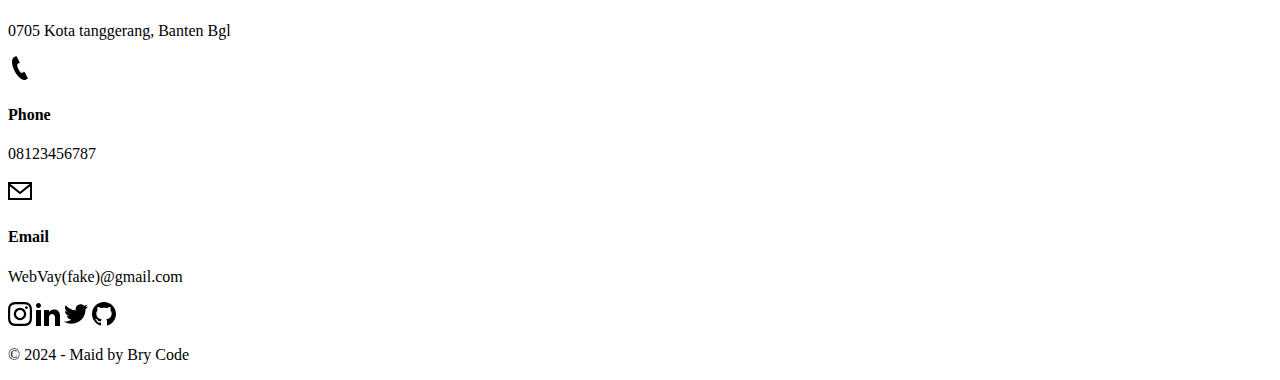
==== commit 5840495a: "Update porto.html" ====
--- a/index.html
+++ b/index.html
@@ -43,7 +43,7 @@
                         </p>
                     </div>
                     <div class="hero-right">
-                        <img src="/Portoasett/hero.svg" alt="person standing"/>
+                        <img src="./Portoasett/hero.svg" alt="person standing"/>
                     </div>
                 </section>
             </div>
@@ -98,7 +98,7 @@
                         <!-- porto1 -->
                         <div class="portofolio">
                             <div class="portofolio-cover">
-                                <img src="/Portoasett/Web3 Digital Agency.jpeg" alt="portofolio1">
+                                <img src="./Portoasett/Web3 Digital Agency.jpeg" alt="portofolio1">
                             </div>
 
                             <div class="portofolio-info">
@@ -118,7 +118,7 @@
                         <!-- porto2 -->
                         <div class="portofolio">
                             <div class="portofolio-cover">
-                                <img src="/Portoasett/Agency Portfolio Landing Page Concept.jpeg" alt="portofolio2">
+                                <img src="./Portoasett/Agency Portfolio Landing Page Concept.jpeg" alt="portofolio2">
                             </div>
 
                             <div class="portofolio-info">
@@ -138,7 +138,7 @@
                         <!-- porto3 -->
                         <div class="portofolio">
                             <div class="portofolio-cover">
-                                <img src="/Portoasett/Data Analysis Dashboard Design.jpeg" alt="portofolio3">
+                                <img src="./Portoasett/Data Analysis Dashboard Design.jpeg" alt="portofolio3">
                             </div>
 
                             <div class="portofolio-info">
@@ -219,7 +219,7 @@
                                 <ul>
                                     <li>Typescript</li>
                                     <li>Next js</li>
-                                    <li>C</li>
+                                    <li>Golang</li>
                                     <li>C++</li>
                                     <li>Javascript</li>
                                 </ul>
@@ -276,7 +276,7 @@
                         </div>
                         <div class="contact-item-detail">
                             <h4>Email</h4>
-                            <p>vcrwebdev@gmail.com</p>
+                            <p>WebVay(fake)@gmail.com</p>
                         </div>
                     </div>
                 </div>
@@ -298,4 +298,4 @@
 
     <script src="scripts/main.js"></script>
 </body>
-</html>+</html>
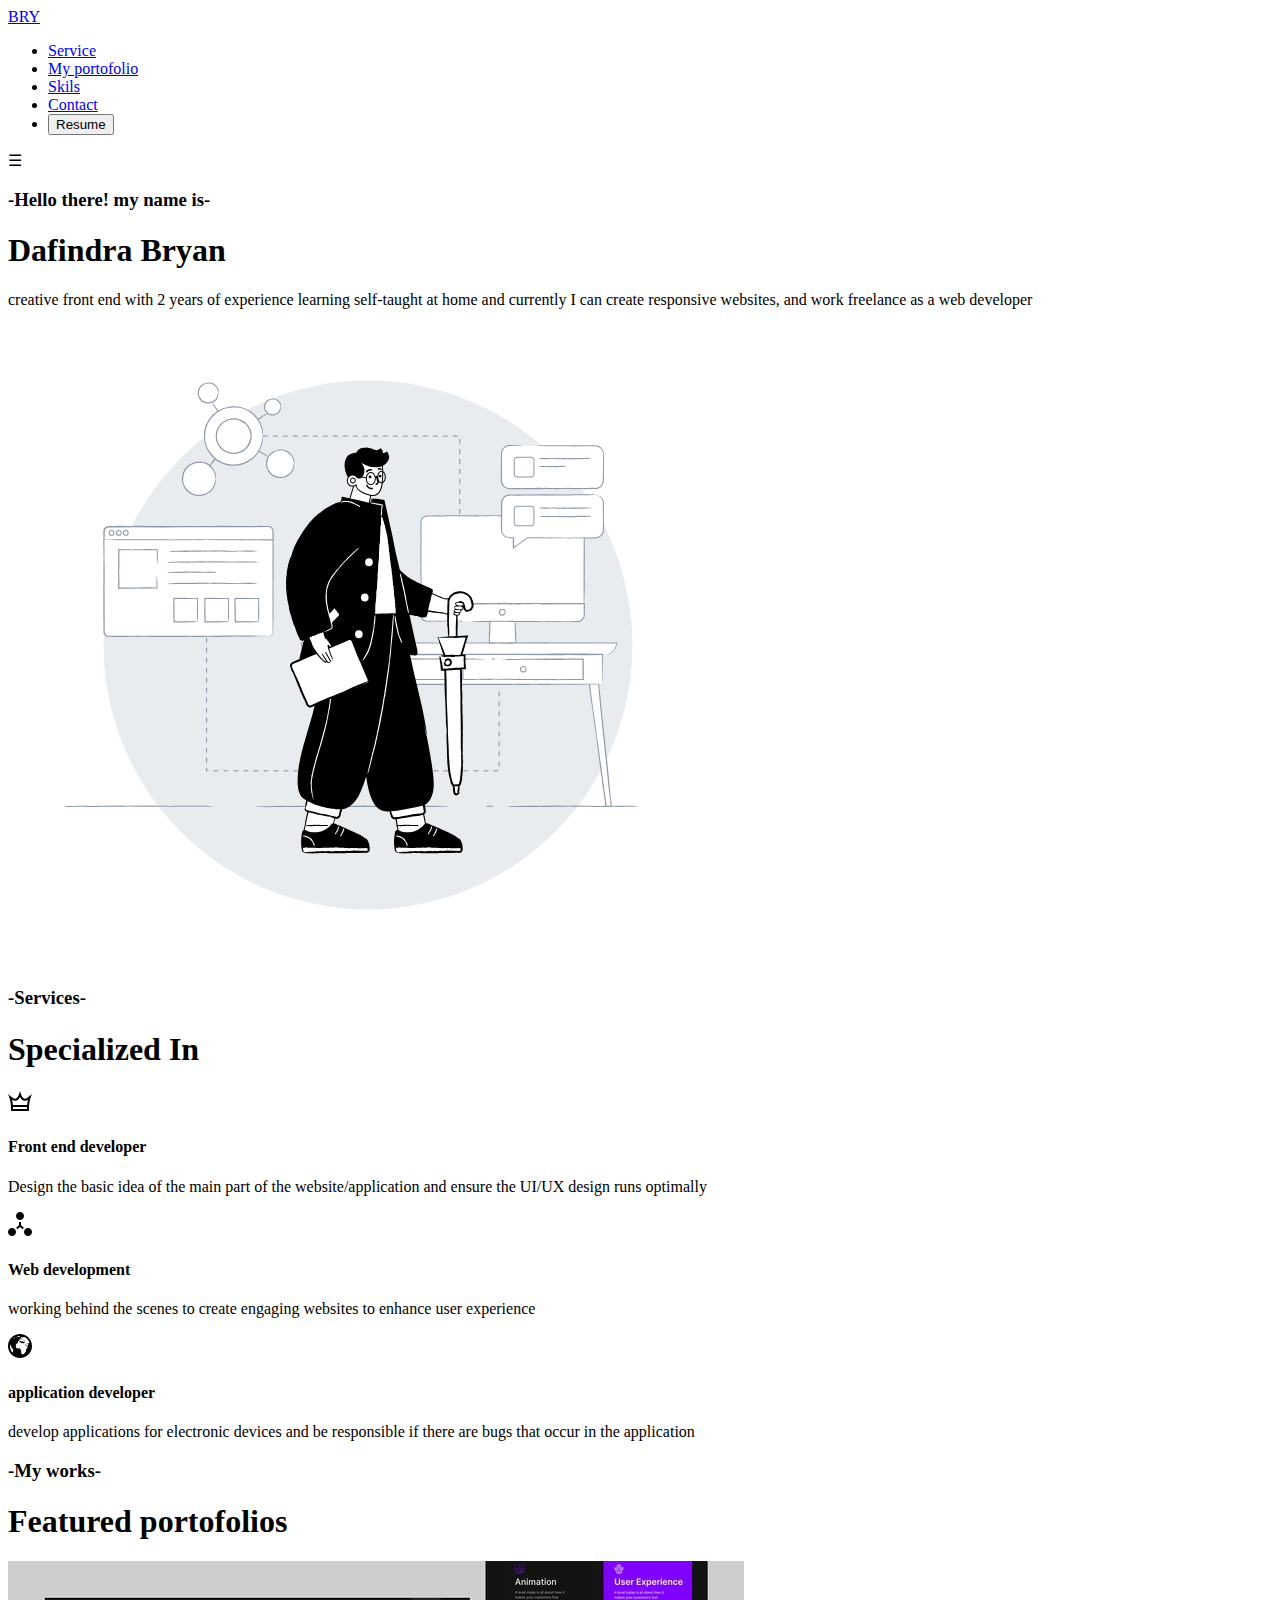
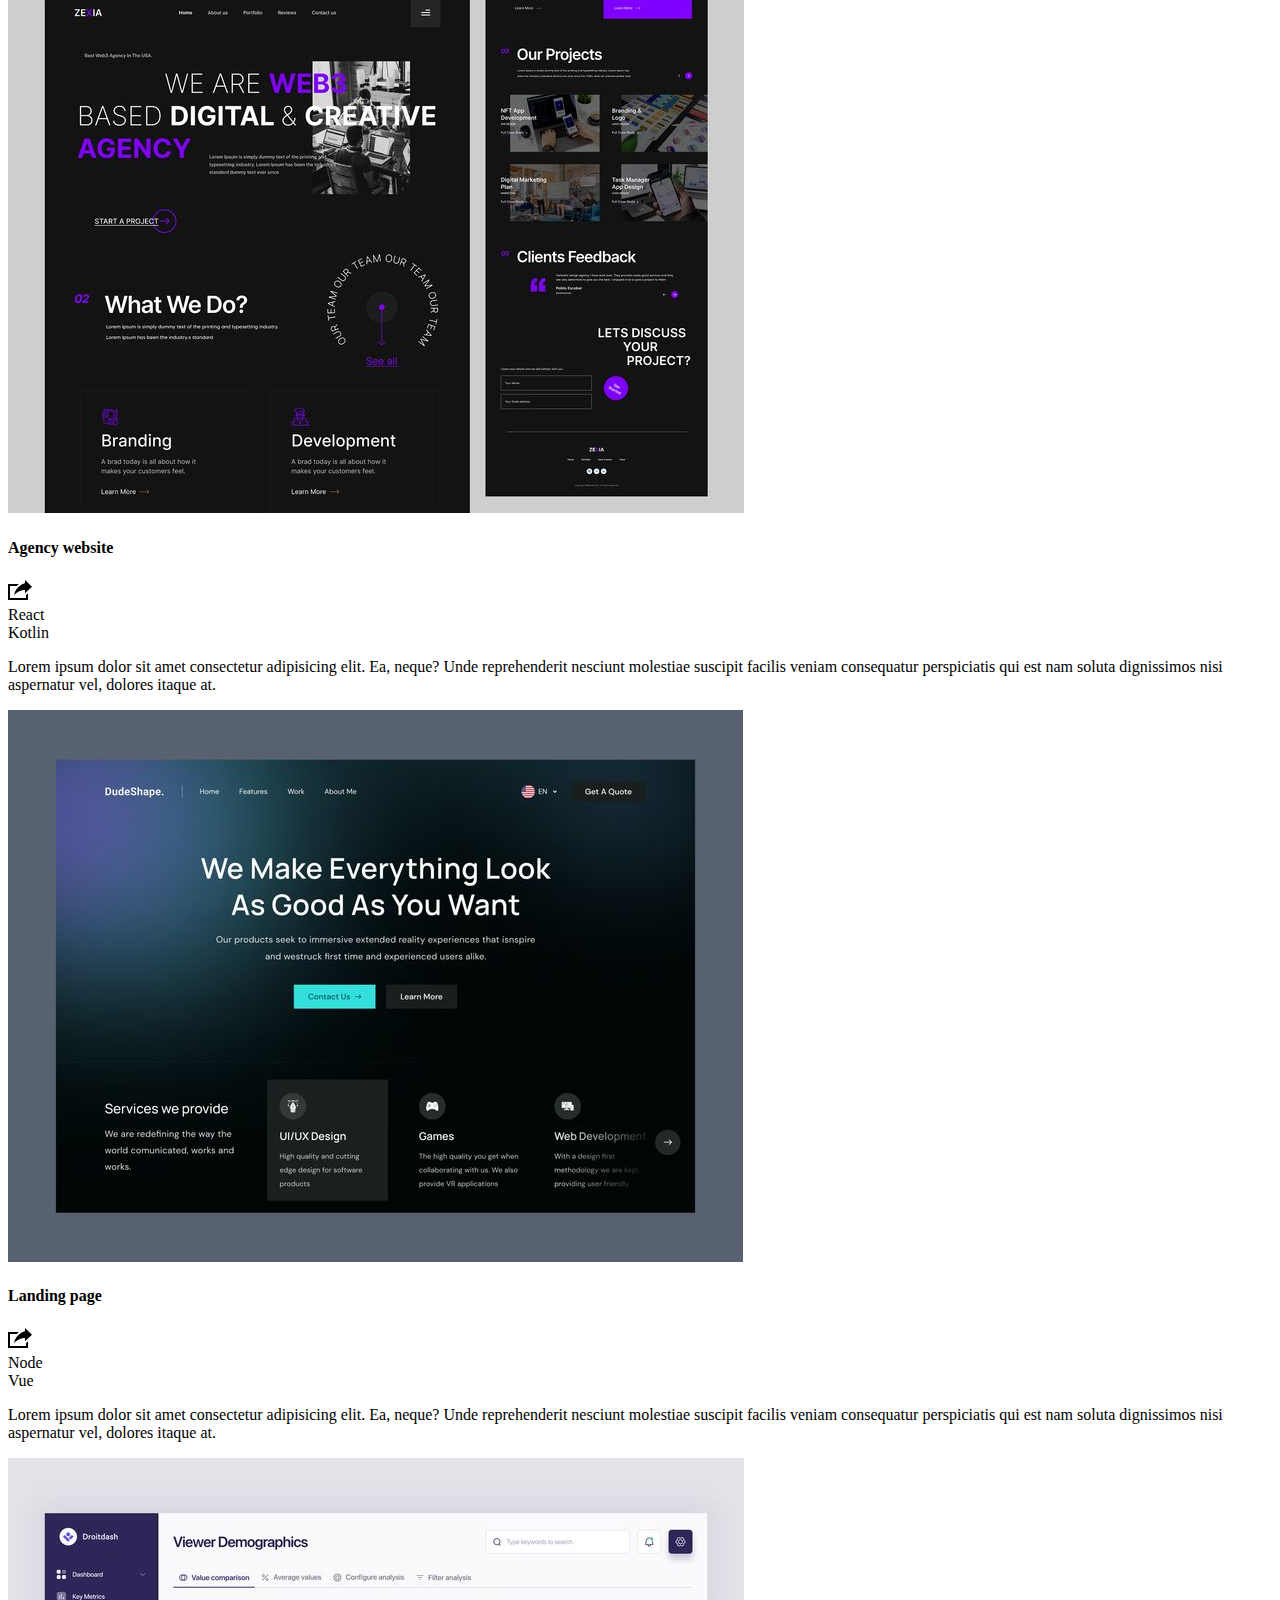
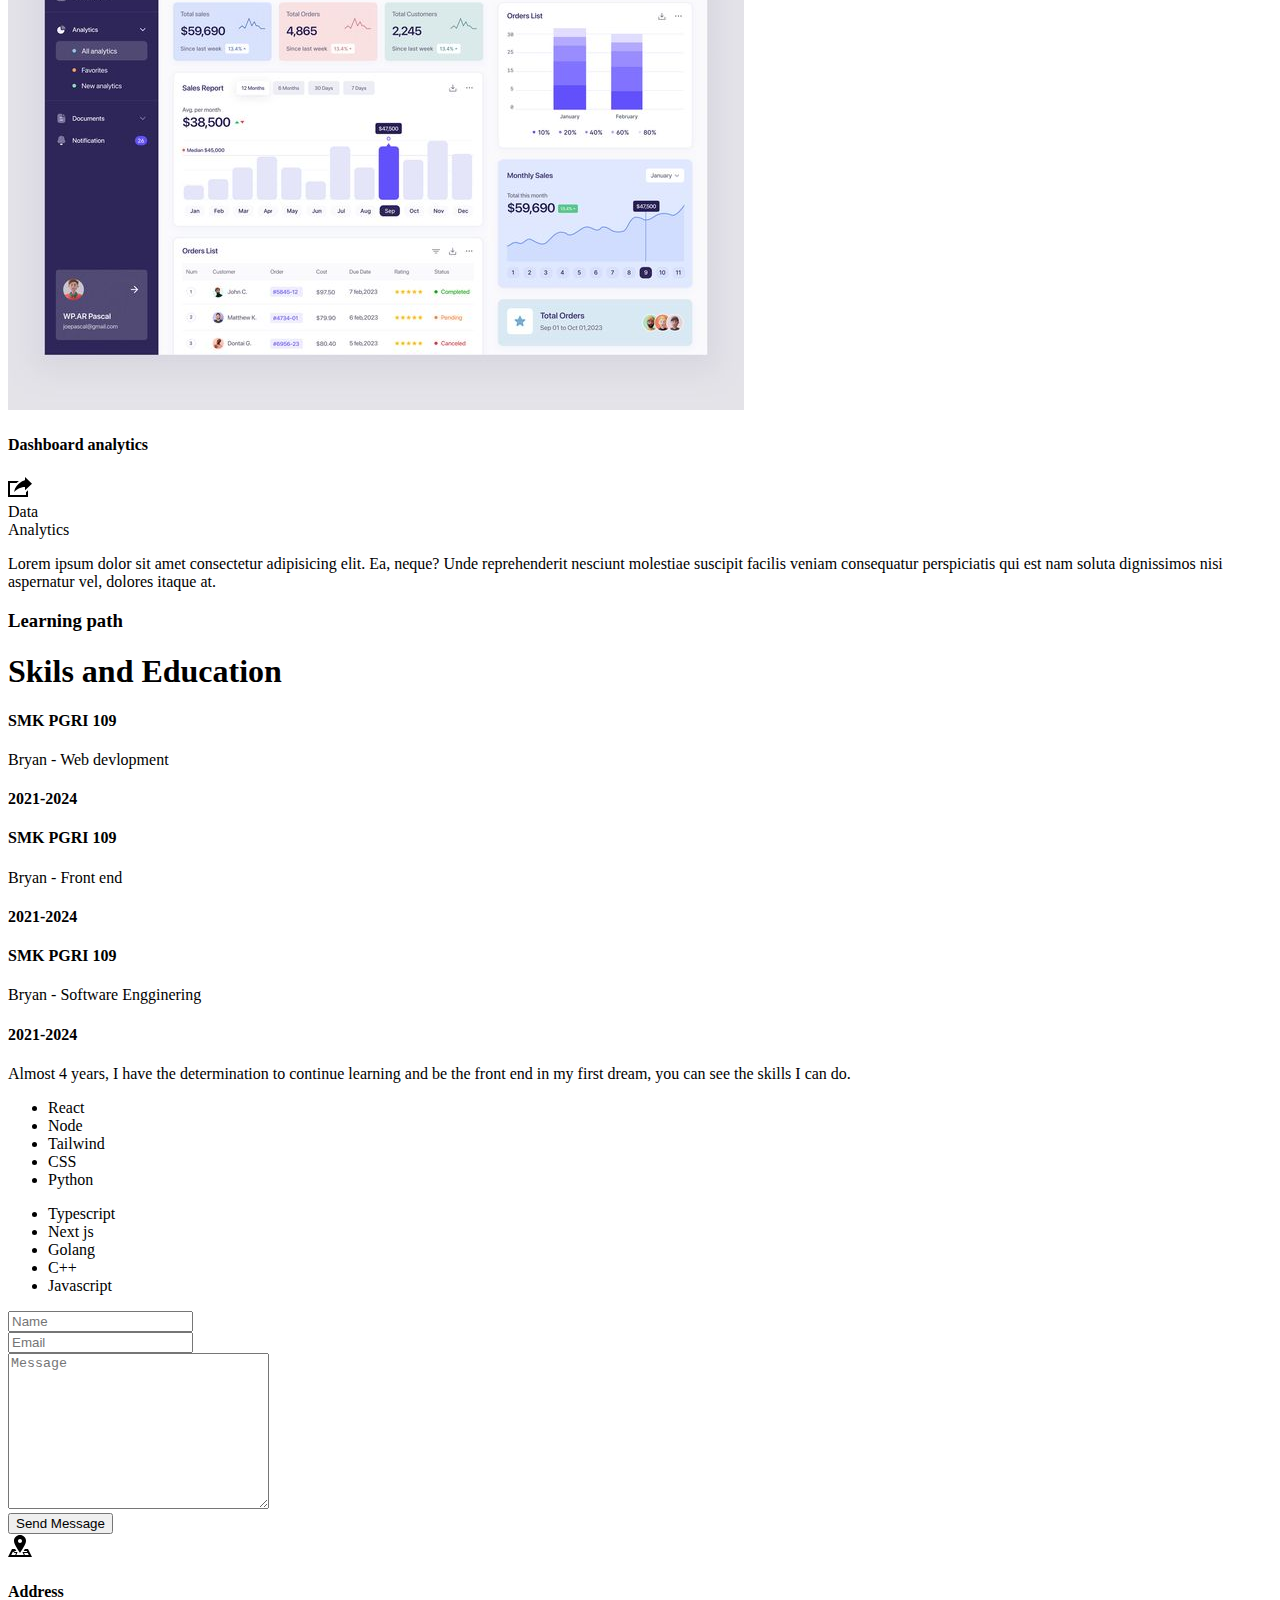
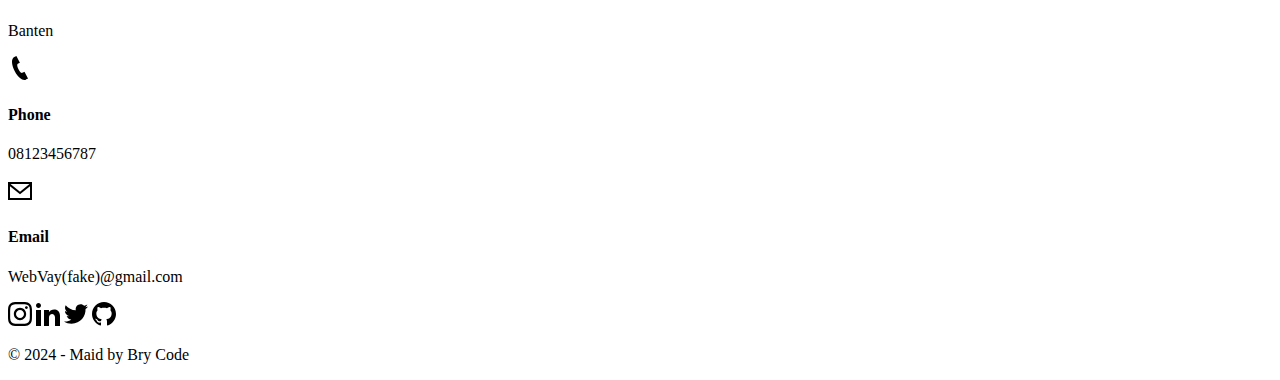
==== commit 7ade79d9: "Update porto2.html" ====
--- a/index.html
+++ b/index.html
@@ -256,7 +256,7 @@
                         </div>
                         <div class="contact-item-detail">
                             <h4>Address</h4>
-                            <p>0705 Kota tanggerang, Banten Bgl</p>
+                            <p>Banten</p>
                         </div>
                     </div>
                     <div class="contact-item">
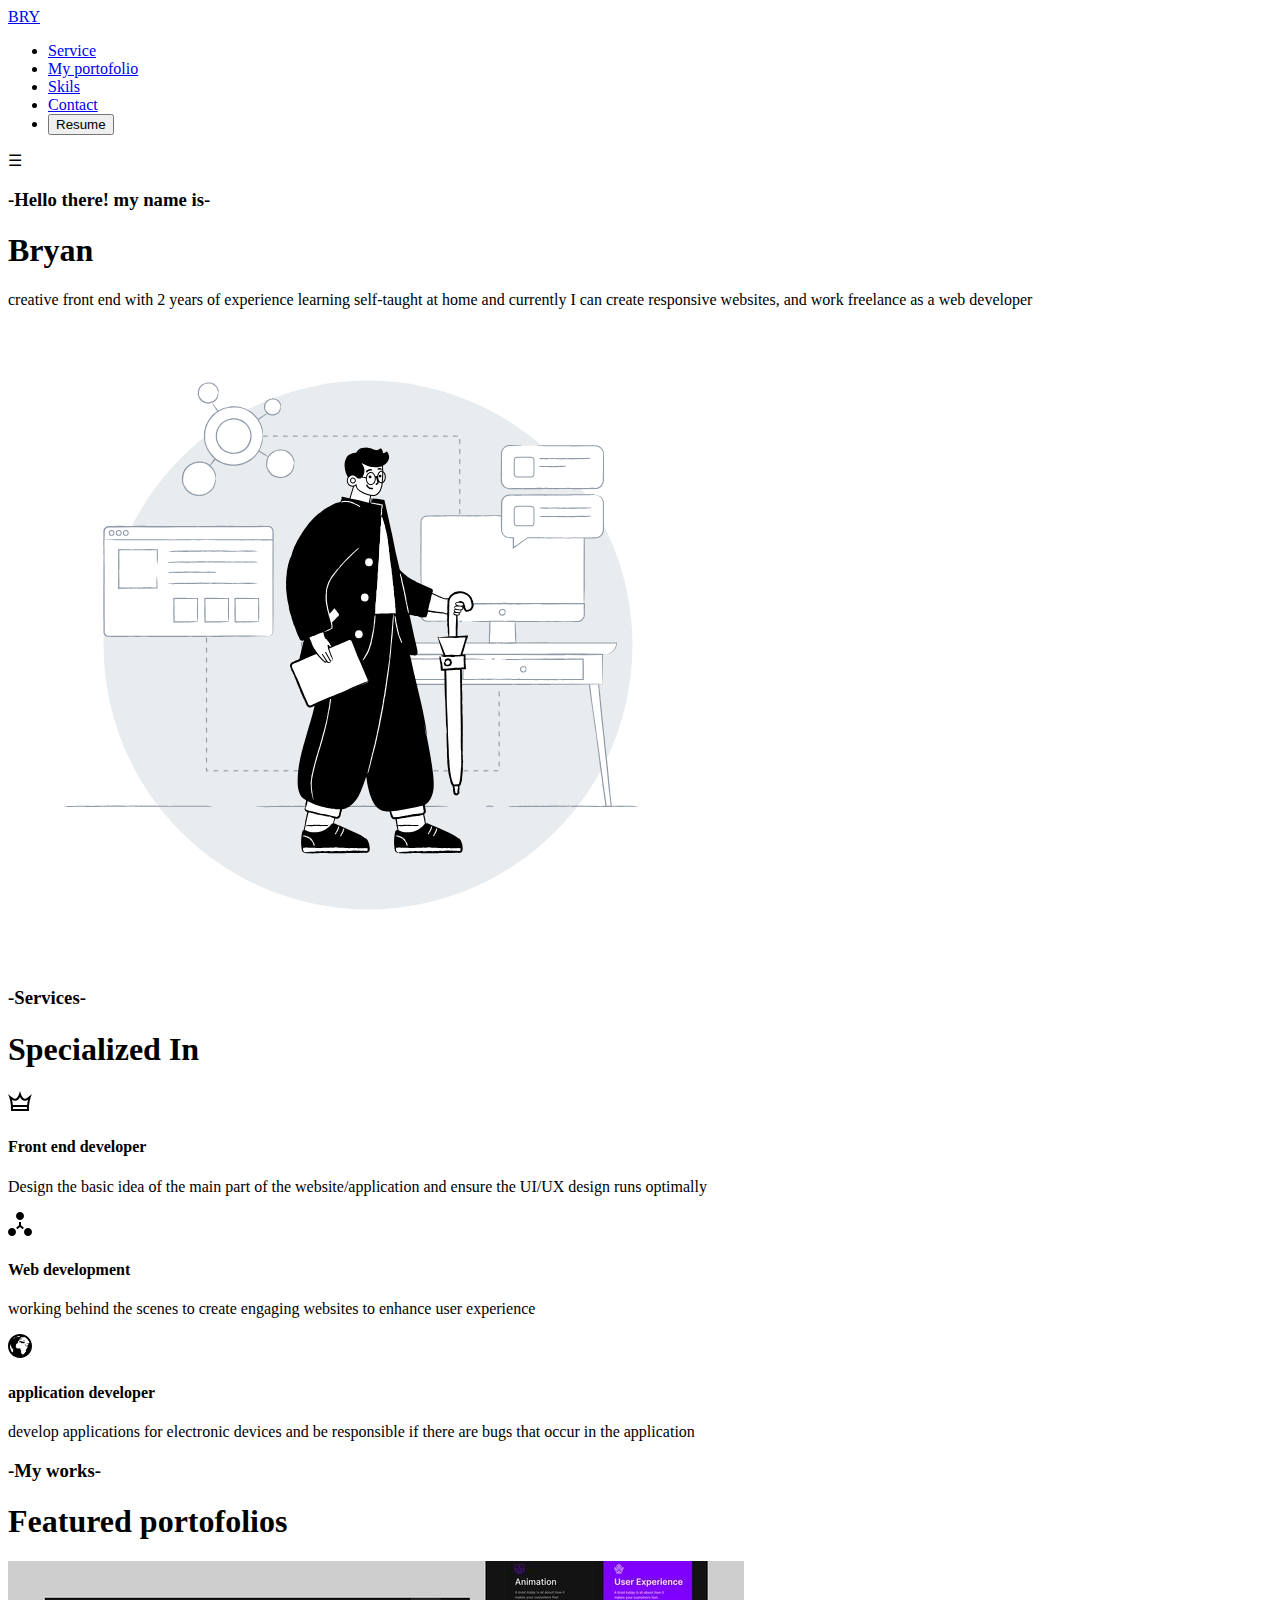
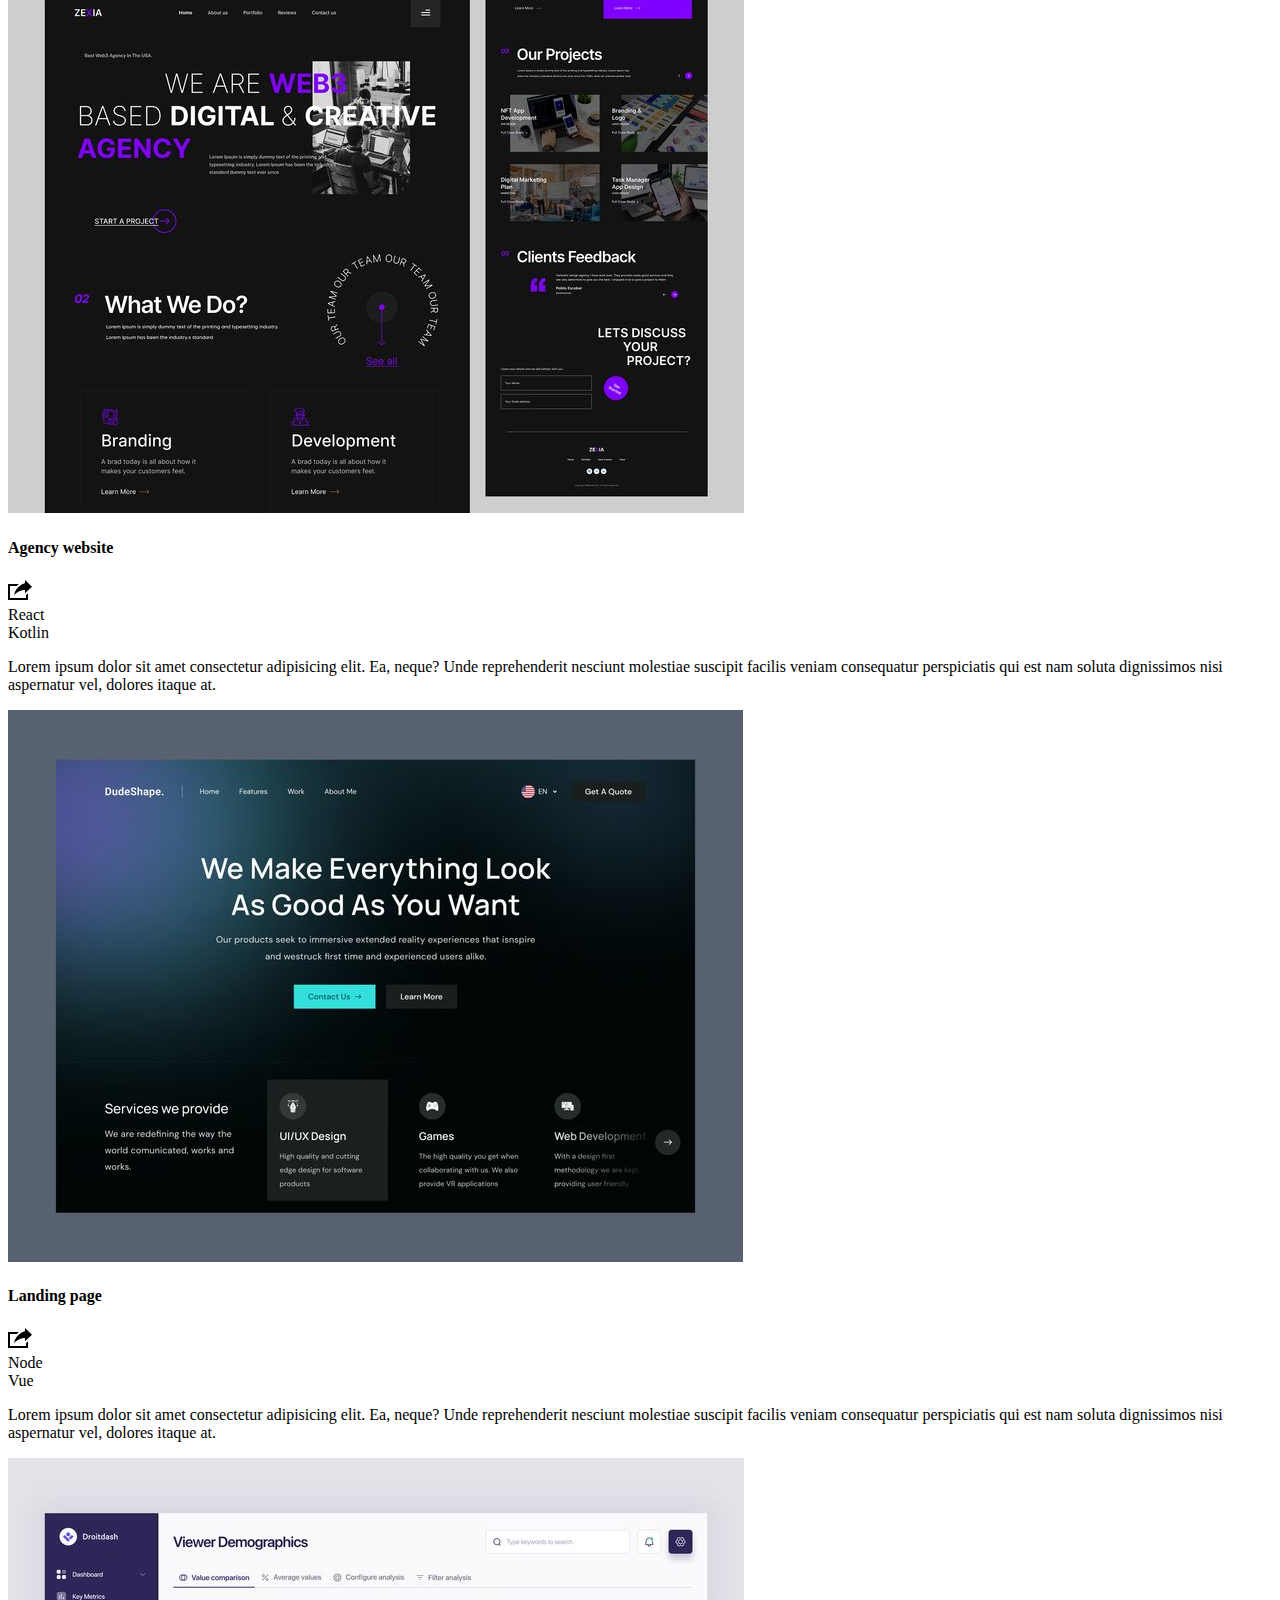
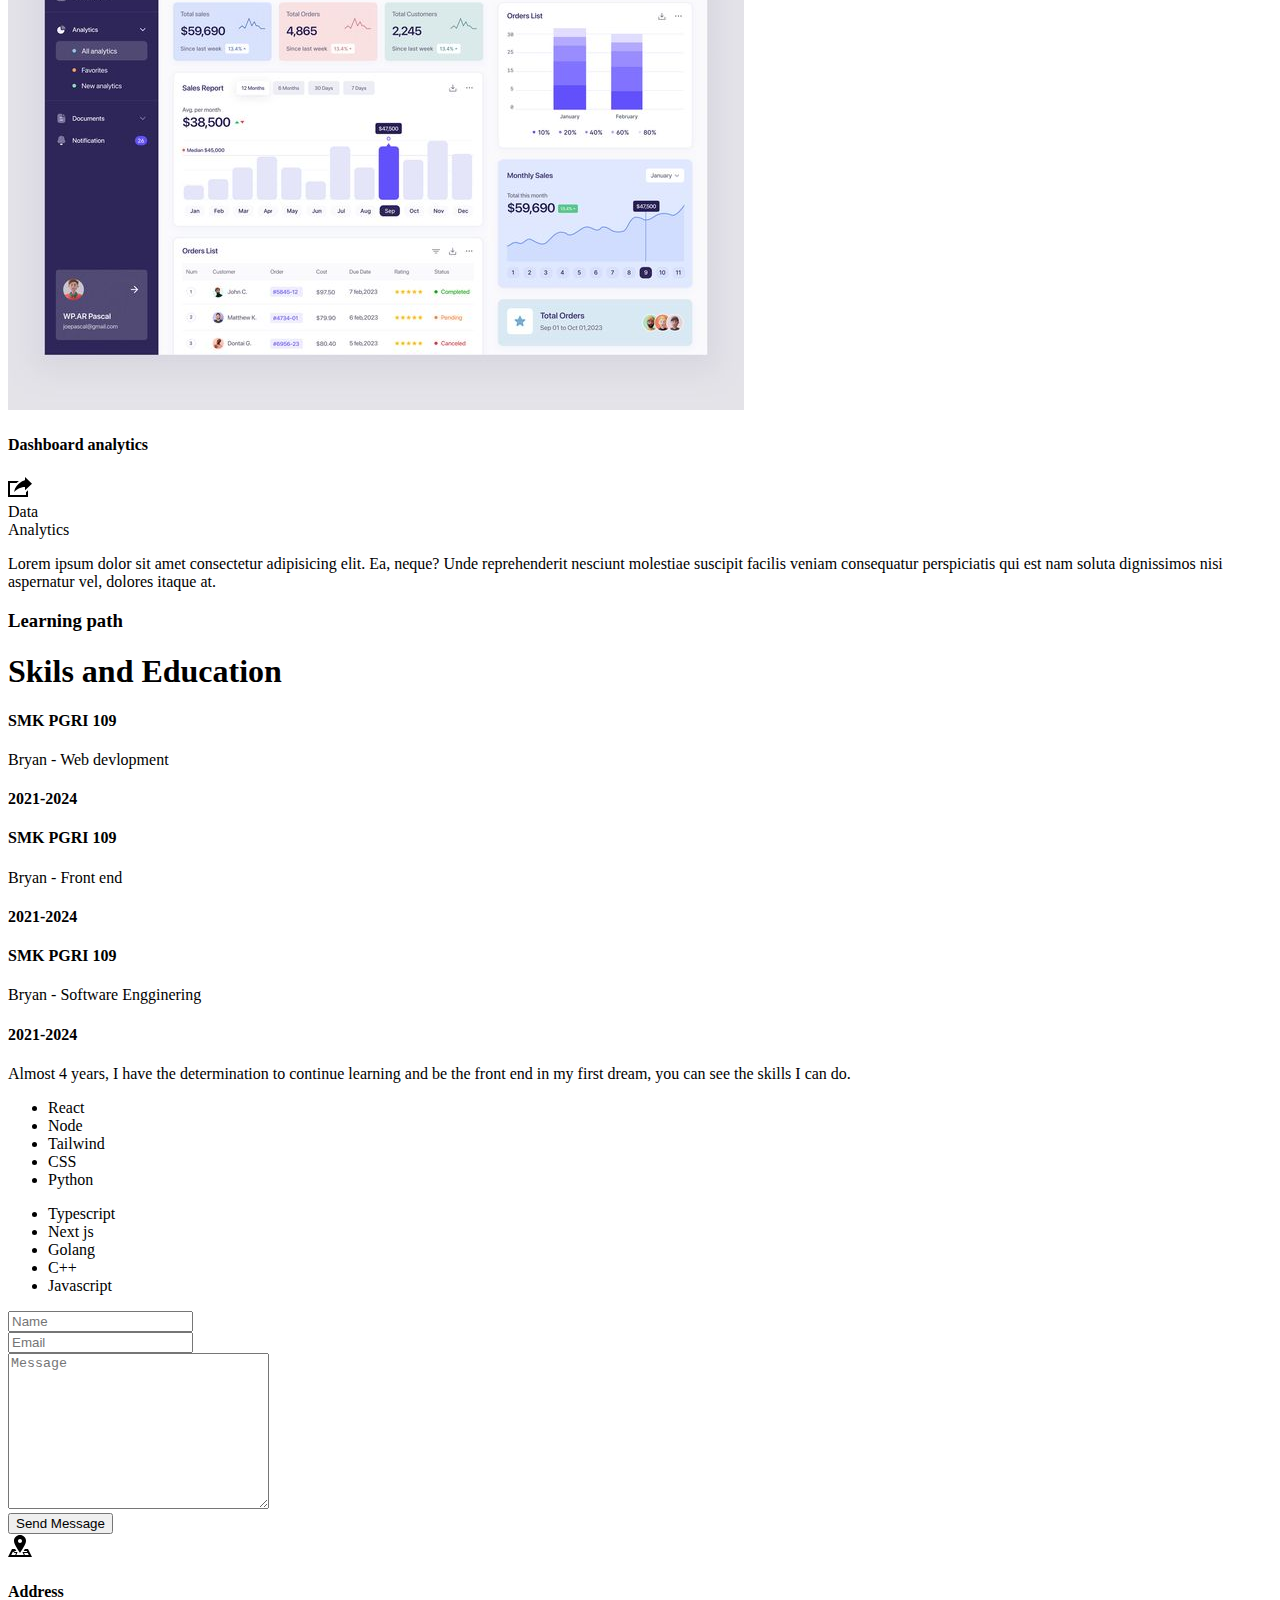
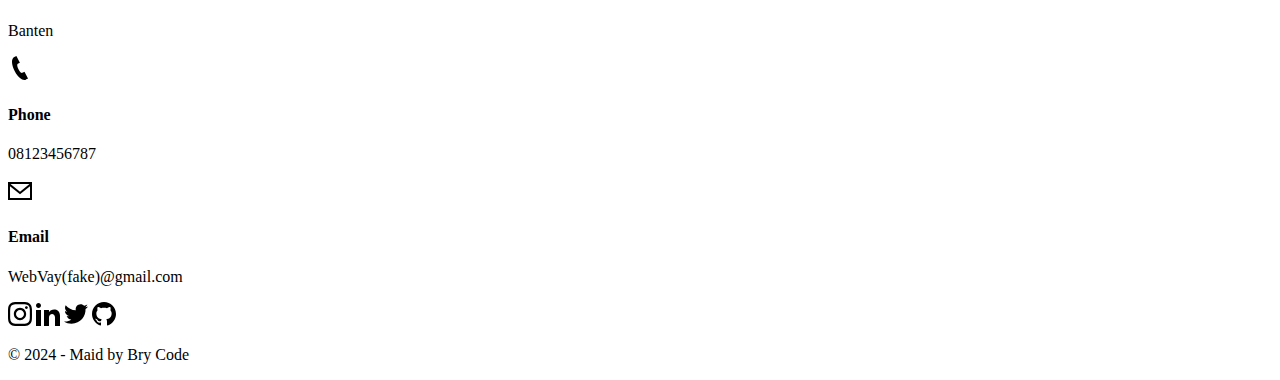
==== commit f63a5c38: "Update porto3.html" ====
--- a/index.html
+++ b/index.html
@@ -37,7 +37,7 @@
                 <section id="hero">
                     <div class="hero-left">
                         <h3 class="pre-title">-Hello there! my name is-</h3>
-                        <h1 class="hero-name">Dafindra <span>Bryan</span></h1>
+                        <h1 class="hero-name"><span>Bryan</span></h1>
                         <p>
                          creative front end with 2 years of experience learning self-taught at home and currently I can create responsive websites, and work freelance as a web developer
                         </p>
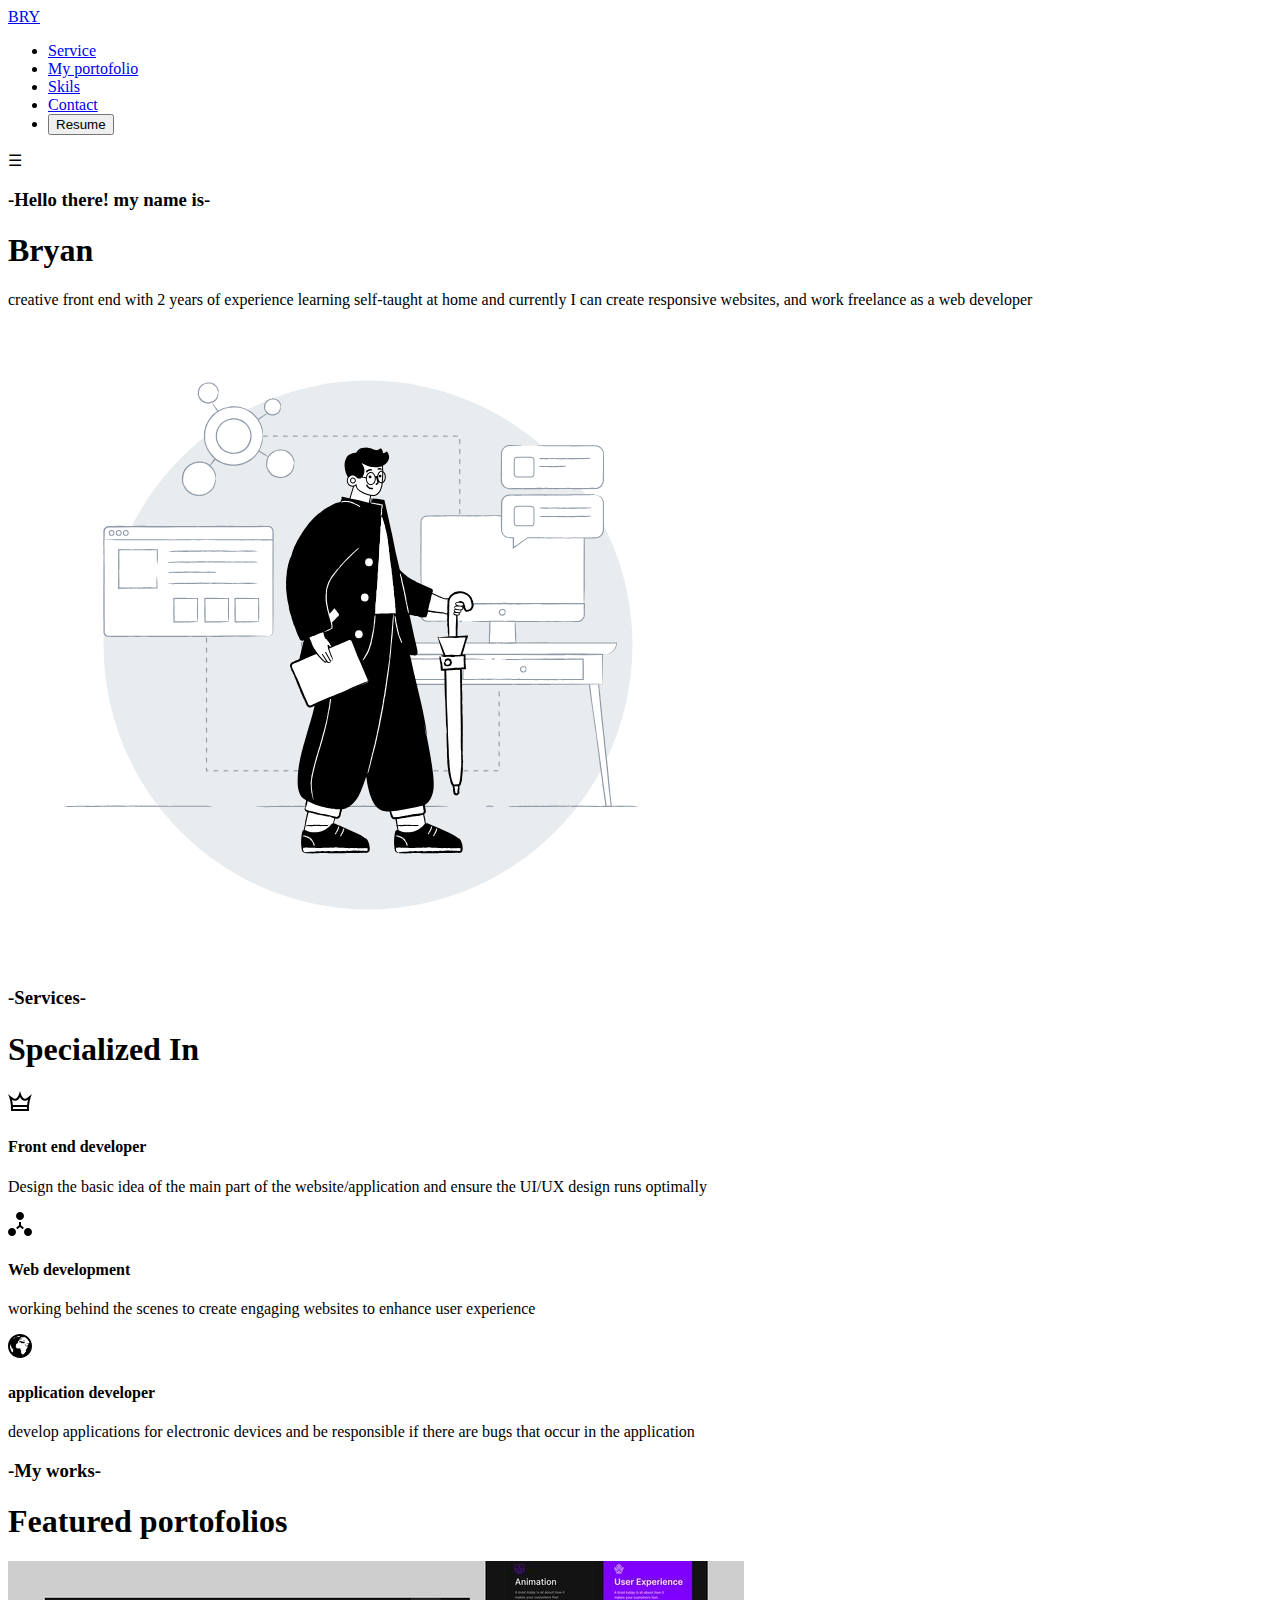
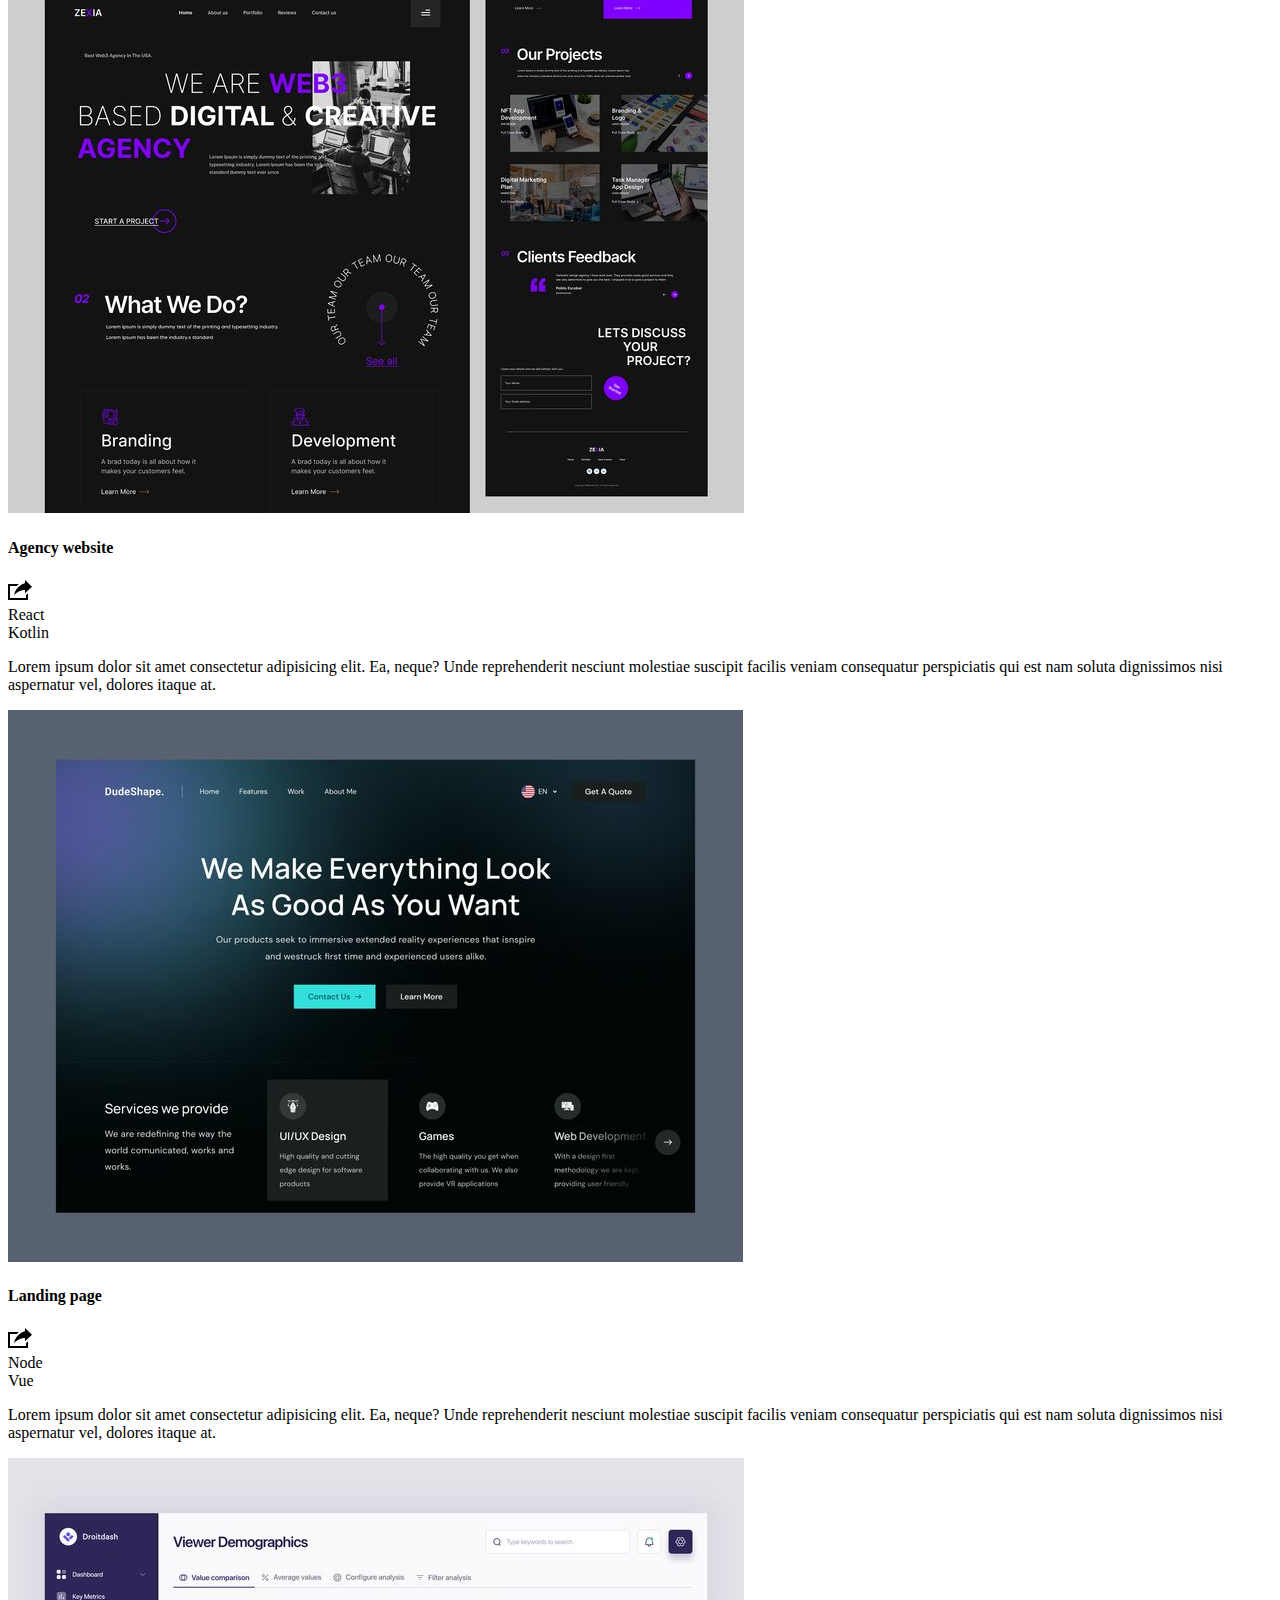
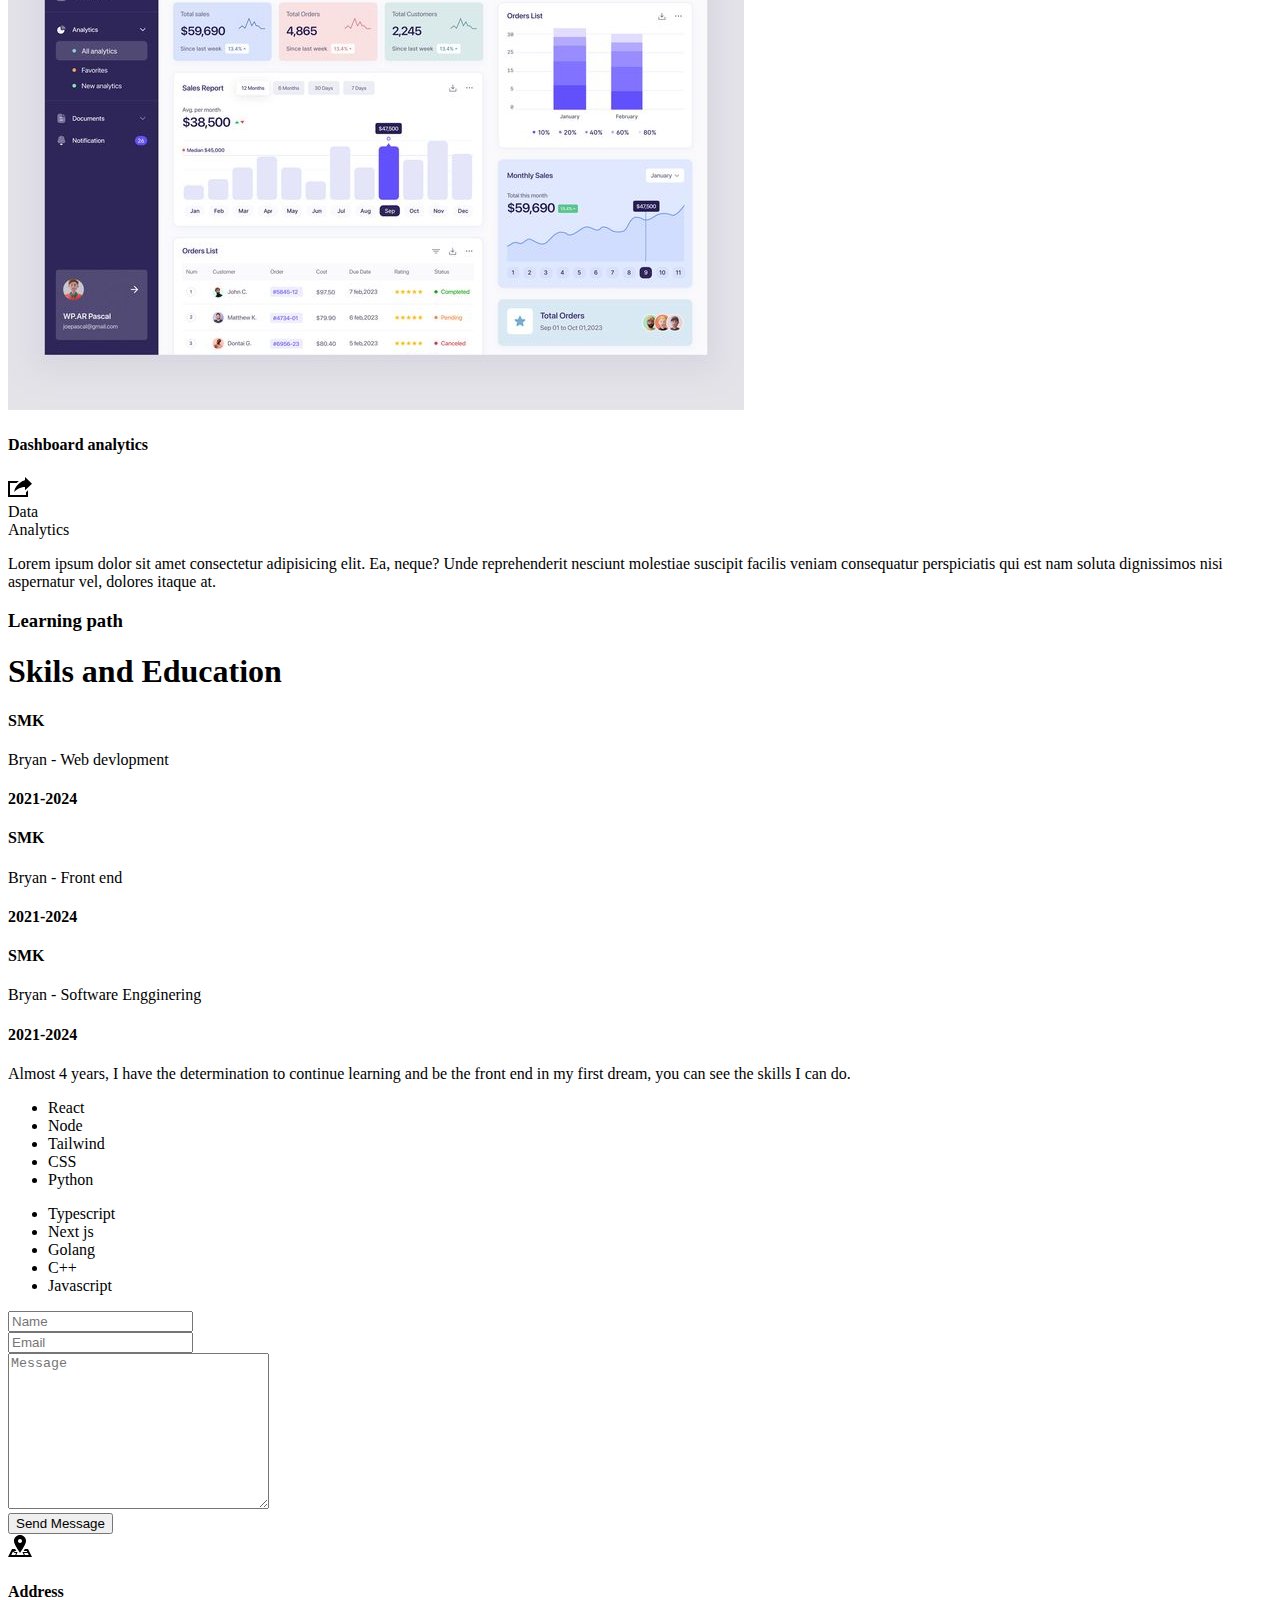
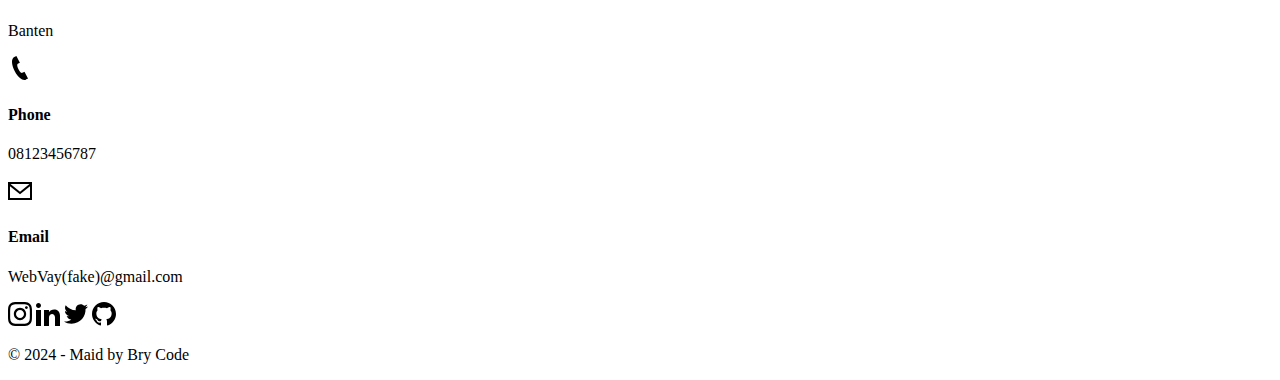
==== commit 25552f0f: "Update index4.html" ====
--- a/index.html
+++ b/index.html
@@ -176,7 +176,7 @@
                                 </div>
 
                                 <div class="education-info">
-                                    <h4 class="education-title">SMK PGRI 109</h4>
+                                    <h4 class="education-title">SMK</h4>
                                     <p>Bryan - Web devlopment</p>
                                     <h4 class="education-years">2021-2024</h4>
                                 </div>
@@ -187,7 +187,7 @@
                                 </div>
 
                                 <div class="education-info">
-                                    <h4 class="education-title">SMK PGRI 109</h4>
+                                    <h4 class="education-title">SMK</h4>
                                     <p>Bryan - Front end</p>
                                     <h4 class="education-years">2021-2024</h4>
                                 </div>
@@ -198,7 +198,7 @@
                                 </div>
 
                                 <div class="education-info">
-                                    <h4 class="education-title">SMK PGRI 109</h4>
+                                    <h4 class="education-title">SMK</h4>
                                     <p>Bryan - Software Engginering</p>
                                     <h4 class="education-years">2021-2024</h4>
                                 </div>
